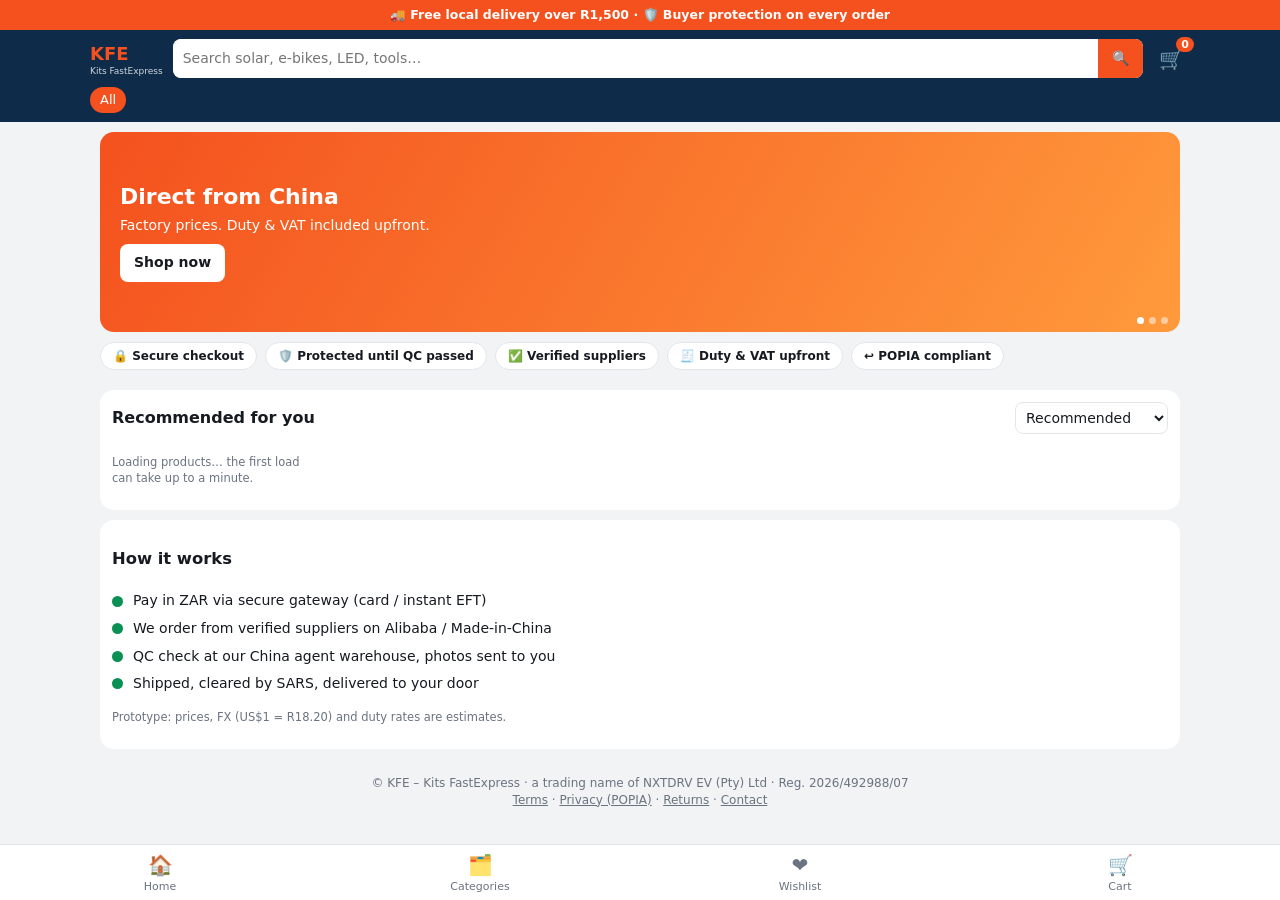
==== index.html @ 7e8bb347 "Add files via upload" ====
<!DOCTYPE html>
<html lang="en"><head><meta charset="utf-8">
<meta name="viewport" content="width=device-width, initial-scale=1, viewport-fit=cover">
<title>KFE – Kits FastExpress</title>
<style>
:root{--bg:#f2f3f5;--card:#fff;--tx:#161a21;--mu:#6a7380;--ac:#f4511e;--nv:#0f2b4a;--bd:#e3e6ea;--gr:#0a8f55;--ye:#ffb400;box-sizing:border-box;padding-top:env(safe-area-inset-top,0px)}
@media(prefers-color-scheme:dark){:root:not([data-theme="light"]){--bg:#0e1217;--card:#171d25;--tx:#eef1f5;--mu:#9aa5b5;--bd:#27303b;--nv:#0a1a2e}}
:root[data-theme="dark"]{--bg:#0e1217;--card:#171d25;--tx:#eef1f5;--mu:#9aa5b5;--bd:#27303b;--nv:#0a1a2e}
*{box-sizing:border-box}html{scroll-behavior:smooth;scroll-padding-top:110px}
body{margin:0;background:var(--bg);color:var(--tx);font:14px/1.4 system-ui,-apple-system,"Segoe UI",sans-serif;padding-bottom:calc(64px + env(safe-area-inset-bottom,0px))}
button{font:inherit;cursor:pointer;border:0;border-radius:8px;padding:9px 14px;background:var(--ac);color:#fff;font-weight:700}
button.o{background:transparent;color:var(--ac);border:1px solid var(--ac)}
.ann{background:var(--ac);color:#fff;text-align:center;font-size:12.5px;padding:6px;font-weight:600}
header{position:sticky;top:env(safe-area-inset-top,0px);z-index:20;background:var(--nv);color:#fff;padding:9px 12px}
.hr{display:flex;gap:10px;align-items:center;max-width:1100px;margin:0 auto}
.logo{font-weight:800;font-size:18px;white-space:nowrap}.logo b{color:var(--ac)}
.sb{flex:1;display:flex;background:#fff;border-radius:8px;overflow:hidden}
.sb input{flex:1;border:0;padding:10px;font:inherit;min-width:0;color:#161a21;background:#fff}.sb button{border-radius:0;padding:0 14px}
.hb{position:relative;background:none;padding:6px;font-size:20px}.hb i{position:absolute;top:-2px;right:-4px;background:var(--ac);border-radius:10px;font-size:11px;font-style:normal;padding:0 5px}
nav.cats{display:flex;gap:6px;overflow-x:auto;max-width:1100px;margin:8px auto 0;scrollbar-width:none}
nav.cats a{white-space:nowrap;color:#dbe6f3;font-size:13px;padding:4px 10px;border-radius:14px;cursor:pointer}nav.cats a.on{background:var(--ac);color:#fff}
main{max-width:1100px;margin:0 auto;padding:10px}
.hero{position:relative;border-radius:14px;overflow:hidden;height:150px}
.sl{position:absolute;inset:0;display:flex;flex-direction:column;justify-content:center;padding:0 20px;color:#fff;opacity:0;transition:opacity .5s}.sl.on{opacity:1}
.sl h2{margin:0 0 4px;font-size:22px}.sl p{margin:0 0 8px}.sl button{align-self:flex-start;background:#fff;color:#161a21}
.s0{background:linear-gradient(120deg,#f4511e,#ff9a3c)}.s1{background:linear-gradient(120deg,#0f2b4a,#1f6fb2)}.s2{background:linear-gradient(120deg,#0a8f55,#1fc47f)}
.dots{position:absolute;bottom:8px;right:12px;display:flex;gap:5px}.dots span{width:7px;height:7px;border-radius:50%;background:#ffffff80}.dots span.on{background:#fff}
.tb{display:flex;gap:8px;overflow-x:auto;margin:10px 0;scrollbar-width:none}.tb div{flex:0 0 auto;background:var(--card);border:1px solid var(--bd);border-radius:20px;padding:5px 12px;font-size:12px;font-weight:600}
.ci{display:grid;grid-template-columns:repeat(6,1fr);gap:6px;margin:10px 0}
.ci div{text-align:center;font-size:12px;cursor:pointer}.ci span{display:flex;width:52px;height:52px;margin:0 auto 3px;border-radius:50%;background:var(--card);border:1px solid var(--bd);align-items:center;justify-content:center;font-size:24px}
.sec{background:var(--card);border-radius:14px;padding:12px;margin:10px 0}
.sh{display:flex;justify-content:space-between;align-items:center;margin-bottom:8px;gap:8px}.sh h3{margin:0;font-size:16px}
.cd{background:var(--ac);color:#fff;border-radius:6px;padding:2px 8px;font-weight:700;font-variant-numeric:tabular-nums}
.fl{display:flex;gap:10px;overflow-x:auto;scrollbar-width:none}.fl .p{flex:0 0 140px}
.tools{display:flex;gap:8px;align-items:center}.tools select{border:1px solid var(--bd);border-radius:8px;padding:6px;background:var(--card);color:var(--tx);font:inherit}
.grid{display:grid;grid-template-columns:repeat(2,1fr);gap:8px}
@media(min-width:640px){.grid{grid-template-columns:repeat(3,1fr)}.ci{grid-template-columns:repeat(8,1fr)}.hero{height:200px}}
@media(min-width:900px){.grid{grid-template-columns:repeat(5,1fr)}}
.p{background:var(--card);border:1px solid var(--bd);border-radius:12px;overflow:hidden;position:relative;display:flex;flex-direction:column}
.pi{height:110px;display:flex;align-items:center;justify-content:center;font-size:52px;background:linear-gradient(135deg,#f6e9e2,#e7eef7)}
.fl .pi{height:90px;font-size:42px}
.pb{padding:8px;display:flex;flex-direction:column;gap:3px;flex:1}
.pn{font-size:13px;display:-webkit-box;-webkit-line-clamp:2;-webkit-box-orient:vertical;overflow:hidden;min-height:36px}
.pr{font-size:17px;font-weight:800;color:var(--ac)}.old{color:var(--mu);text-decoration:line-through;font-size:12px;margin-left:4px;font-weight:400}
.mu{color:var(--mu);font-size:11.5px}.st{color:var(--ye);font-size:12px}
.dc{position:absolute;top:6px;left:6px;background:var(--ac);color:#fff;font-size:11px;font-weight:700;border-radius:5px;padding:1px 6px}
.hz{position:absolute;top:4px;right:4px;background:#ffffffcc;color:#999;border-radius:50%;width:28px;height:28px;padding:0;font-size:15px}.hz.on{color:#e0245e}
.src{font-size:10.5px;background:#e8f5ee;color:var(--gr);border-radius:4px;padding:1px 5px;align-self:flex-start;font-weight:600}
.pb button{margin-top:4px;padding:7px}
#dr{position:fixed;inset:0;background:#0008;display:none;z-index:40}#dr.on{display:block}
#sh{position:absolute;right:0;top:0;bottom:0;width:min(440px,100%);background:var(--bg);overflow-y:auto;padding:calc(12px + env(safe-area-inset-top,0px)) 12px calc(12px + env(safe-area-inset-bottom,0px))}
.row{display:flex;justify-content:space-between;gap:8px;padding:3px 0}.tot{border-top:1px solid var(--bd);margin-top:6px;padding-top:8px;font-weight:800;font-size:16px}
.pg{height:8px;border-radius:5px;background:var(--bd);overflow:hidden;margin:6px 0}.pg div{height:100%;background:var(--gr)}
.ct{display:flex;gap:10px;align-items:center;background:var(--card);border-radius:10px;padding:8px;margin:6px 0}.ct .pi{width:54px;height:54px;font-size:28px;flex:none;border-radius:8px}
.qt{display:flex;gap:6px;align-items:center}.qt button{padding:2px 9px}
label{display:block;font-size:12px;margin:7px 0 2px;color:var(--mu)}
input,select.f{width:100%;font:inherit;padding:9px;border:1px solid var(--bd);border-radius:8px;background:var(--card);color:var(--tx)}
.err{color:#d33;font-size:12px;min-height:14px}.aw{position:relative}.al{position:absolute;left:0;right:0;top:100%;background:var(--card);border:1px solid var(--bd);border-radius:8px;z-index:5;max-height:220px;overflow-y:auto;display:none;box-shadow:0 6px 16px #0003}.al div{padding:10px;border-bottom:1px solid var(--bd);cursor:pointer;font-size:13px}.al div:last-child{border:0}.al small{display:block;color:var(--mu)}
.step{display:flex;gap:10px;align-items:center;padding:4px 0}.dot{width:11px;height:11px;border-radius:50%;background:var(--bd)}.dot.d{background:var(--gr)}
.bn{position:fixed;left:0;right:0;bottom:0;background:var(--card);border-top:1px solid var(--bd);display:flex;justify-content:space-around;padding:6px 0 calc(6px + env(safe-area-inset-bottom,0px));z-index:30}
.bn a{text-align:center;font-size:11px;color:var(--mu);cursor:pointer;flex:1;position:relative}.bn a span{display:block;font-size:20px}
.ft{text-align:center;color:var(--mu);font-size:12px;padding:16px}
</style></head><body>
<div class="ann">🚚 Free local delivery over R1,500 · 🛡️ Buyer protection on every order</div>
<header><div class="hr"><div class="logo"><b>KFE</b><div style="font-size:9px;font-weight:500;opacity:.8;line-height:1">Kits FastExpress</div></div>
<div class="sb"><input id="q" placeholder="Search solar, e-bikes, LED, tools…" oninput="reshow()"><button onclick="reshow()">🔍</button></div>
<button class="hb" onclick="openCart()">🛒<i id="cn">0</i></button></div>
<nav class="cats" id="nav"></nav></header>
<main id="top">
<div class="hero" id="hero">
<div class="sl s0 on"><h2>Direct from China</h2><p>Factory prices. Duty & VAT included upfront.</p><button onclick="setCat('')">Shop now</button></div>
<div class="sl s1"><h2>Power up SA ☀️</h2><p>Solar inverters & LiFePO4 batteries from verified suppliers.</p><button onclick="setCat('Solar')">Shop solar</button></div>
<div class="sl s2"><h2>Pay safe, get safe</h2><p>Protected payment + QC inspection before shipping.</p><button onclick="document.getElementById('how').scrollIntoView()">How it works</button></div>
<div class="dots" id="dots"><span class="on"></span><span></span><span></span></div></div>
<div class="tb"><div>🔒 Secure checkout</div><div>🛡️ Protected until QC passed</div><div>✅ Verified suppliers</div><div>🧾 Duty & VAT upfront</div><div>↩️ POPIA compliant</div></div>
<div class="ci" id="ci"></div>
<div class="sec" id="deals"><div class="sh"><h3>⚡ Flash deals</h3><span>Ends in <span class="cd" id="cd">00:00:00</span></span></div><div class="fl" id="fl"></div></div>
<div class="sec" id="all"><div class="sh"><h3 id="ttl">Recommended for you</h3><div class="tools"><select id="so" onchange="reshow()"><option value="r">Recommended</option><option value="pl">Price: low → high</option><option value="ph">Price: high → low</option><option value="rt">Top rated</option><option value="sd">Best selling</option></select></div></div><div class="grid" id="g"></div></div>
<div class="sec" id="how"><h3>How it works</h3>
<div class="step"><div class="dot d"></div>Pay in ZAR via secure gateway (card / instant EFT)</div>
<div class="step"><div class="dot d"></div>We order from verified suppliers on Alibaba / Made-in-China</div>
<div class="step"><div class="dot d"></div>QC check at our China agent warehouse, photos sent to you</div>
<div class="step"><div class="dot d"></div>Shipped, cleared by SARS, delivered to your door</div>
<p class="mu">Prototype: prices, FX (US$1 = R18.20) and duty rates are estimates.</p></div>
<div class="ft">© KFE – Kits FastExpress · a trading name of NXTDRV EV (Pty) Ltd · Reg. 2026/492988/07<br><a href="terms.html" style="color:inherit">Terms</a> · <a href="privacy.html" style="color:inherit">Privacy (POPIA)</a> · <a href="returns.html" style="color:inherit">Returns</a> · <a href="contact.html" style="color:inherit">Contact</a></div>
</main>
<div id="dr" onclick="if(event.target===this)closeCart()"><div id="sh"><div class="row"><h3 style="margin:0">Your cart</h3><button class="o" onclick="closeCart()">Close</button></div><div id="it"></div><div id="sm"></div>
<div id="co" style="display:none"><h3>Secure checkout</h3>
<label>Full name</label><input id="fn" maxlength="80" autocomplete="name"><div class="err" id="e1"></div>
<label>Email</label><input id="em" type="email" maxlength="100"><div class="err" id="e2"></div>
<label>Mobile (SA)</label><input id="ph" type="tel" placeholder="0821234567" maxlength="15"><div class="err" id="e3"></div>
<label>Delivery address <span class="mu">(type 3 letters of your suburb, city or postal code)</span></label><div class="aw"><input id="ad" maxlength="150" autocomplete="off" placeholder="12 Main Rd, Pro…"><div class="al" id="al"></div></div><div class="err" id="e4"></div>
<label>Province</label><select class="f" id="pv"><option>Gauteng</option><option>KwaZulu-Natal</option><option>Western Cape</option><option>Eastern Cape</option><option>Free State</option><option>Limpopo</option><option>Mpumalanga</option><option>North West</option><option>Northern Cape</option></select>
<label>ID type</label><select class="f" id="idt" onchange="$('idn').placeholder=this.value=='id'?'13-digit SA ID number':'Passport number'"><option value="id">South African ID</option><option value="pp">Passport (foreign nationals)</option></select>
<label>ID / passport number <span class="mu">(for delivery verification)</span></label><input id="idn" maxlength="13" autocomplete="off" inputmode="text" placeholder="13-digit SA ID number"><div class="err" id="e6"></div>
<label style="display:flex;gap:8px;align-items:center;color:var(--tx)"><input type="checkbox" id="pp" style="width:auto"> I consent to POPIA processing of my details, incl. ID/passport for delivery &amp; customs verification (<a href="privacy.html" target="_blank">Privacy</a>, <a href="terms.html" target="_blank">Terms</a>)</label><div class="err" id="e5"></div>
<p class="mu">🔒 No card details here. Your ID is used only to confirm the recipient on delivery and is never shown publicly.</p>
<button style="width:100%" onclick="order()">Pay securely</button></div><div id="dn"></div></div></div>
<div class="bn"><a onclick="setCat('');scrollTo(0,0)"><span>🏠</span>Home</a><a onclick="document.getElementById('ci').scrollIntoView()"><span>🗂️</span>Categories</a><a onclick="wl=!wl;show();document.getElementById('all').scrollIntoView()"><span>❤️</span>Wishlist</a><a onclick="openCart()"><span>🛒</span>Cart</a></div>
<script src="config.js"></script>
<script>
const FX=18.2,VAT=.15,FREE=1500,DEL=99;
const API=typeof API_BASE!=="undefined"?API_BASE:"";
const DUTY={Solar:.1,Electronics:.15,Home:.2,Fashion:.45,Tools:.15,Mobility:.25};
const ICO={Solar:"☀️",Electronics:"🎧",Home:"🏠",Fashion:"👗",Tools:"🔧",Mobility:"🚲"};
const P=[
{id:1,n:"Hybrid solar inverter 5kW",c:"Solar",u:420,w:28,s:"Alibaba",r:4.8,k:960,i:"☀️"},
{id:2,n:"LiFePO4 battery 5kWh rack",c:"Solar",u:690,w:42,s:"Made-in-China",r:4.7,k:540,i:"🔋"},
{id:3,n:"LED floodlight 100W outdoor",c:"Electronics",u:6.5,w:.9,s:"Alibaba",r:4.5,k:5200,i:"💡"},
{id:4,n:"Wireless earbuds ANC",c:"Electronics",u:9.8,w:.15,s:"Alibaba",r:4.3,k:8800,i:"🎧"},
{id:5,n:"Folding e-bike 250W",c:"Mobility",u:310,w:19,s:"Made-in-China",r:4.6,k:730,i:"🚲"},
{id:6,n:"Cordless drill kit 21V",c:"Tools",u:24,w:2.1,s:"Alibaba",r:4.6,k:3100,i:"🔧"},
{id:7,n:"Digital air fryer 6L",c:"Home",u:21,w:4.2,s:"Made-in-China",r:4.7,k:6400,i:"🍳"},
{id:8,n:"Women's puffer jacket",c:"Fashion",u:11,w:.7,s:"Alibaba",r:4.2,k:12000,i:"🧥"},
{id:9,n:"Smart watch fitness tracker",c:"Electronics",u:12,w:.2,s:"Alibaba",r:4.4,k:9300,i:"⌚"},
{id:10,n:"Power bank 20,000mAh",c:"Electronics",u:8.5,w:.45,s:"Made-in-China",r:4.6,k:7700,i:"🔌"},
{id:11,n:"Men's running sneakers",c:"Fashion",u:14,w:.8,s:"Alibaba",r:4.3,k:10100,i:"👟"},
{id:12,n:"Robot vacuum cleaner",c:"Home",u:68,w:3.4,s:"Made-in-China",r:4.5,k:2200,i:"🧹"}];
P.forEach(p=>{const g=p.u*p.w*0+p.u*FX,sh=p.w*2.2*FX,d=(g+sh)*DUTY[p.c];p.p=Math.round((g+sh+d)*(1+VAT));p.o=Math.round(p.p*(1.25+(p.id%4)*.08));p.d=Math.round((1-p.p/p.o)*100)});
const DEMO=P.slice();let LOADING=!!API;
const esc=s=>String(s).replace(/[&<>"']/g,c=>({"&":"&amp;","<":"&lt;",">":"&gt;",'"':"&quot;","'":"&#39;"}[c]));
const ic=p=>p.img&&/^https:\/\//.test(p.img)?'<img src="'+esc(p.img)+'" alt="" loading="lazy" style="width:100%;height:100%;object-fit:cover">':p.i;
let SHOW=40;function reshow(){SHOW=40;show()}
let cat="",cart={},wish={},wl=false;
const $=i=>document.getElementById(i),R=n=>"R"+Math.round(n).toLocaleString("en-ZA"),K=n=>n>=1000?(n/1000).toFixed(1)+"k":n;
function card(p){const id=esc(p.id);return`<div class="p">${p.d>0?`<span class="dc">-${p.d}%</span>`:""}<button class="hz ${wish[p.id]?"on":""}" onclick="hz('${id}')">♥</button><div class="pi">${ic(p)}</div><div class="pb"><span class="src">via ${esc(p.s)}</span><div class="pn">${esc(p.n)}</div>${p.r?`<div class="st">★ ${p.r} <span class="mu">· ${K(p.k)} sold</span></div>`:(p.a?`<div class="mu">Delivery ≈ ${esc(p.a)} days</div>`:"")}<div><span class="pr">${R(p.p)}</span>${p.o?`<span class="old">${R(p.o)}</span>`:""}</div><div class="mu">Incl. shipping, duty &amp; VAT</div><button onclick="add('${id}')">Add to cart</button></div></div>`}
function show(){let l=P.filter(p=>(!cat||p.c===cat)&&(!wl||wish[p.id])&&p.n.toLowerCase().includes($("q").value.toLowerCase()));const s=$("so").value;
l.sort((a,b)=>s=="pl"?a.p-b.p:s=="ph"?b.p-a.p:s=="rt"?b.r-a.r:s=="sd"?b.k-a.k:a.id-b.id);
$("g").innerHTML=(l.slice(0,SHOW).map(card).join("")+(l.length>SHOW?'<div style="grid-column:1/-1;text-align:center"><button onclick="SHOW+=40;show()">Show more ('+(l.length-SHOW)+' more)</button></div>':""))||'<p class="mu">'+(LOADING?'Loading products… the first load can take up to a minute.':'Nothing found.')+'</p>';$("ttl").textContent=wl?"❤️ Your wishlist":cat||"Recommended for you";
const fd=[...P].filter(p=>p.d>0).sort((a,b)=>b.d-a.d).slice(0,6);$("deals").style.display=fd.length?"":"none";$("fl").innerHTML=fd.map(card).join("");
$("nav").innerHTML=['<a class="'+(cat?"":"on")+'" onclick="setCat(\'\')">All</a>'].concat([...new Set(P.map(p=>p.c))].map(c=>`<a class="${cat==c?"on":""}" onclick="setCat('${c}')">${c}</a>`)).join("");$("ci").innerHTML=[...new Set(P.map(p=>p.c))].map(c=>`<div onclick="setCat('${c}')"><span>${ICO[c]||"🛍️"}</span>${c}</div>`).join("")}
function setCat(c){cat=c;wl=false;SHOW=40;show();if(c)$("all").scrollIntoView()}
function hz(id){wish[id]=!wish[id];show()}
function add(id){cart[id]=(cart[id]||0)+1;upd();openCart()}
function upd(){$("cn").textContent=Object.values(cart).reduce((a,b)=>a+b,0)}
function openCart(){$("dr").classList.add("on");$("dn").innerHTML="";draw()}
function closeCart(){$("dr").classList.remove("on")}
function draw(){const ids=Object.keys(cart);$("it").innerHTML="";
if(!ids.length){$("it").innerHTML='<p class="mu">Your cart is empty.</p>';$("sm").innerHTML="";$("co").style.display="none";return}
let sub=0;ids.forEach(id=>{const p=P.find(x=>x.id==id),q=cart[id];sub+=p.p*q;const d=document.createElement("div");d.className="ct";
d.innerHTML=`<div class="pi">${ic(p)}</div><div style="flex:1"><div class="pn" style="min-height:0">${esc(p.n)}</div><b style="color:var(--ac)">${R(p.p*q)}</b></div><div class="qt"><button class="o" data-d="-1">−</button>${q}<button class="o" data-d="1">+</button></div>`;
d.querySelectorAll("button").forEach(b=>b.onclick=()=>{cart[id]+=+b.dataset.d;if(cart[id]<=0)delete cart[id];upd();draw()});$("it").appendChild(d)});
const dl=sub>=FREE?0:DEL,pc=Math.min(100,sub/FREE*100);
$("sm").innerHTML=`<div class="sec"><div class="mu">${sub>=FREE?"🎉 Free local delivery unlocked":"Add "+R(FREE-sub)+" more for free local delivery"}</div><div class="pg"><div style="width:${pc}%"></div></div>
<div class="row"><span>Items (shipping, duty & VAT incl.)</span><span>${R(sub)}</span></div><div class="row"><span>Local delivery</span><span>${dl?R(dl):"FREE"}</span></div><div class="row tot"><span>Total</span><span>${R(sub+dl)}</span></div></div>`;$("co").style.display="block"}
async function pay(){const btn=document.querySelector("#co button");btn.disabled=true;btn.textContent="Redirecting to secure payment…";
try{const r=await fetch(API+"/api/checkout",{method:"POST",headers:{"Content-Type":"application/json"},body:JSON.stringify({cart,name:$("fn").value,email:$("em").value,phone:$("ph").value,address:$("ad").value,province:$("pv").value,idType:$("idt").value,idNumber:$("idn").value.replace(/\s/g,""),consent:$("pp").checked})});
const j=await r.json();if(!r.ok)throw new Error(j.error||"Checkout failed");
const f=document.createElement("form");f.method="POST";f.action=j.action;for(const k in j.fields){const i=document.createElement("input");i.type="hidden";i.name=k;i.value=j.fields[k];f.appendChild(i)}document.body.appendChild(f);f.submit()}
catch(e){alert(e.message);btn.disabled=false;btn.textContent="Pay securely"}}
function idOk(v){if(!/^\d{13}$/.test(v))return false;const mo=+v.slice(2,4),d=+v.slice(4,6);if(mo<1||mo>12||d<1||d>31||!"01".includes(v[10]))return false;let s=0;for(let i=0;i<13;i++){let n=+v[i];if(i%2==1){n*=2;if(n>9)n-=9}s+=n}return s%10==0}
function order(){let ok=true;const s=(e,m)=>{$(e).textContent=m;if(m)ok=false};
s("e1",$("fn").value.trim().length<3?"Enter your full name":"");s("e2",/^[^@\s]+@[^@\s]+\.[^@\s]+$/.test($("em").value)?"":"Enter a valid email");
s("e3",/^(0|\+27)[6-8]\d{8}$/.test($("ph").value.replace(/\s/g,""))?"":"Enter a valid SA mobile");s("e4",$("ad").value.trim().length<8?"Enter full address":"");s("e6",($("idt").value=="id"?idOk($("idn").value.replace(/\s/g,"")):/^[A-Za-z0-9]{6,9}$/.test($("idn").value.trim()))?"":($("idt").value=="id"?"Enter a valid 13-digit SA ID number":"Enter a valid passport number (6–9 characters)"));s("e5",$("pp").checked?"":"Consent required");
if(!ok)return;if(API)return pay();const ref="KFE-"+Date.now().toString(36).toUpperCase();const idv=$("idn").value.replace(/\s/g,""),mask="••••"+idv.slice(-4);$("idn").value="";cart={};upd();$("it").innerHTML="";$("sm").innerHTML="";$("co").style.display="none";
$("dn").innerHTML=`<div class="sec"><h3>✅ Order placed</h3><p>Reference <b>${ref}</b>. Live version redirects you to the payment gateway.</p><p class="mu">🪪 Delivery verification: ${$("idt").value=="id"?"SA ID":"Passport"} ${mask}. Have this ID ready – the courier will check it before handing over your parcel.</p><div class="step"><div class="dot d"></div>Payment received &amp; protected</div><div class="step"><div class="dot"></div>Supplier order placed</div><div class="step"><div class="dot"></div>QC inspection in China</div><div class="step"><div class="dot"></div>Shipped & customs cleared</div><div class="step"><div class="dot"></div>Delivered</div></div>`}
const AD=[["Sandton","Johannesburg","2196","Gauteng"],["Rosebank","Johannesburg","2196","Gauteng"],["Randburg","Johannesburg","2194","Gauteng"],["Roodepoort","Johannesburg","1724","Gauteng"],["Soweto","Johannesburg","1804","Gauteng"],["Midrand","Johannesburg","1685","Gauteng"],["Pretoria Central","Pretoria","0002","Gauteng"],["Centurion","Pretoria","0157","Gauteng"],["Menlyn","Pretoria","0181","Gauteng"],["Boksburg","Ekurhuleni","1459","Gauteng"],["Kempton Park","Ekurhuleni","1619","Gauteng"],["Benoni","Ekurhuleni","1501","Gauteng"],["Germiston","Ekurhuleni","1401","Gauteng"],["Durban Central","Durban","4001","KwaZulu-Natal"],["Prospecton","Durban","4110","KwaZulu-Natal"],["Umhlanga Rocks","Durban","4319","KwaZulu-Natal"],["Umlazi","Durban","4031","KwaZulu-Natal"],["Pinetown","Durban","3610","KwaZulu-Natal"],["Westville","Durban","3629","KwaZulu-Natal"],["Pietermaritzburg","Pietermaritzburg","3201","KwaZulu-Natal"],["Richards Bay","Richards Bay","3900","KwaZulu-Natal"],["Ballito","Ballito","4420","KwaZulu-Natal"],["Newcastle","Newcastle","2940","KwaZulu-Natal"],["Cape Town City Centre","Cape Town","8001","Western Cape"],["Sea Point","Cape Town","8005","Western Cape"],["Claremont","Cape Town","7708","Western Cape"],["Mitchells Plain","Cape Town","7785","Western Cape"],["Bellville","Cape Town","7530","Western Cape"],["Stellenbosch","Stellenbosch","7600","Western Cape"],["Paarl","Paarl","7646","Western Cape"],["Somerset West","Somerset West","7130","Western Cape"],["George","George","6529","Western Cape"],["Port Elizabeth","Gqeberha","6001","Eastern Cape"],["East London","East London","5201","Eastern Cape"],["Mthatha","Mthatha","5099","Eastern Cape"],["Bloemfontein","Bloemfontein","9301","Free State"],["Polokwane","Polokwane","0699","Limpopo"],["Nelspruit","Mbombela","1200","Mpumalanga"],["Witbank","eMalahleni","1035","Mpumalanga"],["Rustenburg","Rustenburg","0299","North West"],["Potchefstroom","Potchefstroom","2520","North West"],["Kimberley","Kimberley","8301","Northern Cape"]];
const ai=$("ad"),al=$("al");
function find(k){k=k.toLowerCase();return AD.filter(a=>a.slice(0,3).some(x=>{x=x.toLowerCase();return x.startsWith(k)||x.includes(" "+k)})).slice(0,6)}
ai.addEventListener("input",()=>{al.innerHTML="";al.style.display="none";const v=ai.value,parts=v.split(","),seg=parts[parts.length-1].trim(),lw=seg.split(/\s+/).pop();
let k=seg,m=seg.length>=3?find(seg):[],pre=parts.slice(0,-1).map(s=>s.trim()).filter(Boolean).join(", ");
if(!m.length&&lw.length>=3){m=find(lw);pre=(pre?pre+", ":"")+seg.slice(0,seg.length-lw.length).trim();pre=pre.replace(/[,\s]+$/,"")}
m.forEach(a=>{const d=document.createElement("div");d.innerHTML="<b></b><small></small>";d.firstChild.textContent=a[0]+", "+a[1];d.lastChild.textContent=a[2]+" · "+a[3];
d.onclick=()=>{ai.value=(pre?pre+", ":"")+a[0]+", "+a[1]+", "+a[2];$("pv").value=a[3];al.style.display="none"};al.appendChild(d)});
if(m.length)al.style.display="block"});
document.addEventListener("click",e=>{if(!e.target.closest(".aw"))al.style.display="none"});
$("ci").innerHTML=Object.keys(DUTY).map(c=>`<div onclick="setCat('${c}')"><span>${ICO[c]}</span>${c}</div>`).join("");
let si=0;setInterval(()=>{const s=document.querySelectorAll(".sl"),d=document.querySelectorAll("#dots span");s[si].classList.remove("on");d[si].classList.remove("on");si=(si+1)%3;s[si].classList.add("on");d[si].classList.add("on")},4000);
function tick(){const n=new Date(),e=new Date(n);e.setHours(23,59,59,999);let t=Math.floor((e-n)/1000);const f=v=>String(v).padStart(2,"0");$("cd").textContent=f(t/3600|0)+":"+f(t%3600/60|0)+":"+f(t%60)}
async function loadCatalog(n=0){if(!API)return;
try{const r=await fetch(API+"/api/products");const j=await r.json();
if(j.mode!=="cj"){P.push(...DEMO);LOADING=false;show();return}
if(j.loading&&!j.products.length){setTimeout(()=>loadCatalog(n),8000);return}
P.length=0;j.products.forEach(x=>P.push({id:String(x.id),n:x.n,c:x.c,p:x.p,o:0,d:0,r:0,k:0,s:"China supplier",i:"📦",img:x.img,a:x.aging}));LOADING=false;show();if(j.loading)setTimeout(()=>loadCatalog(0),15000)}
catch(e){if(n<6)setTimeout(()=>loadCatalog(n+1),8000);else{LOADING=false;$("g").innerHTML='<p class="mu">Could not load products. Please refresh the page.</p>'}}}
tick();setInterval(tick,1000);if(API)P.length=0;show();loadCatalog();
</script></body></html>
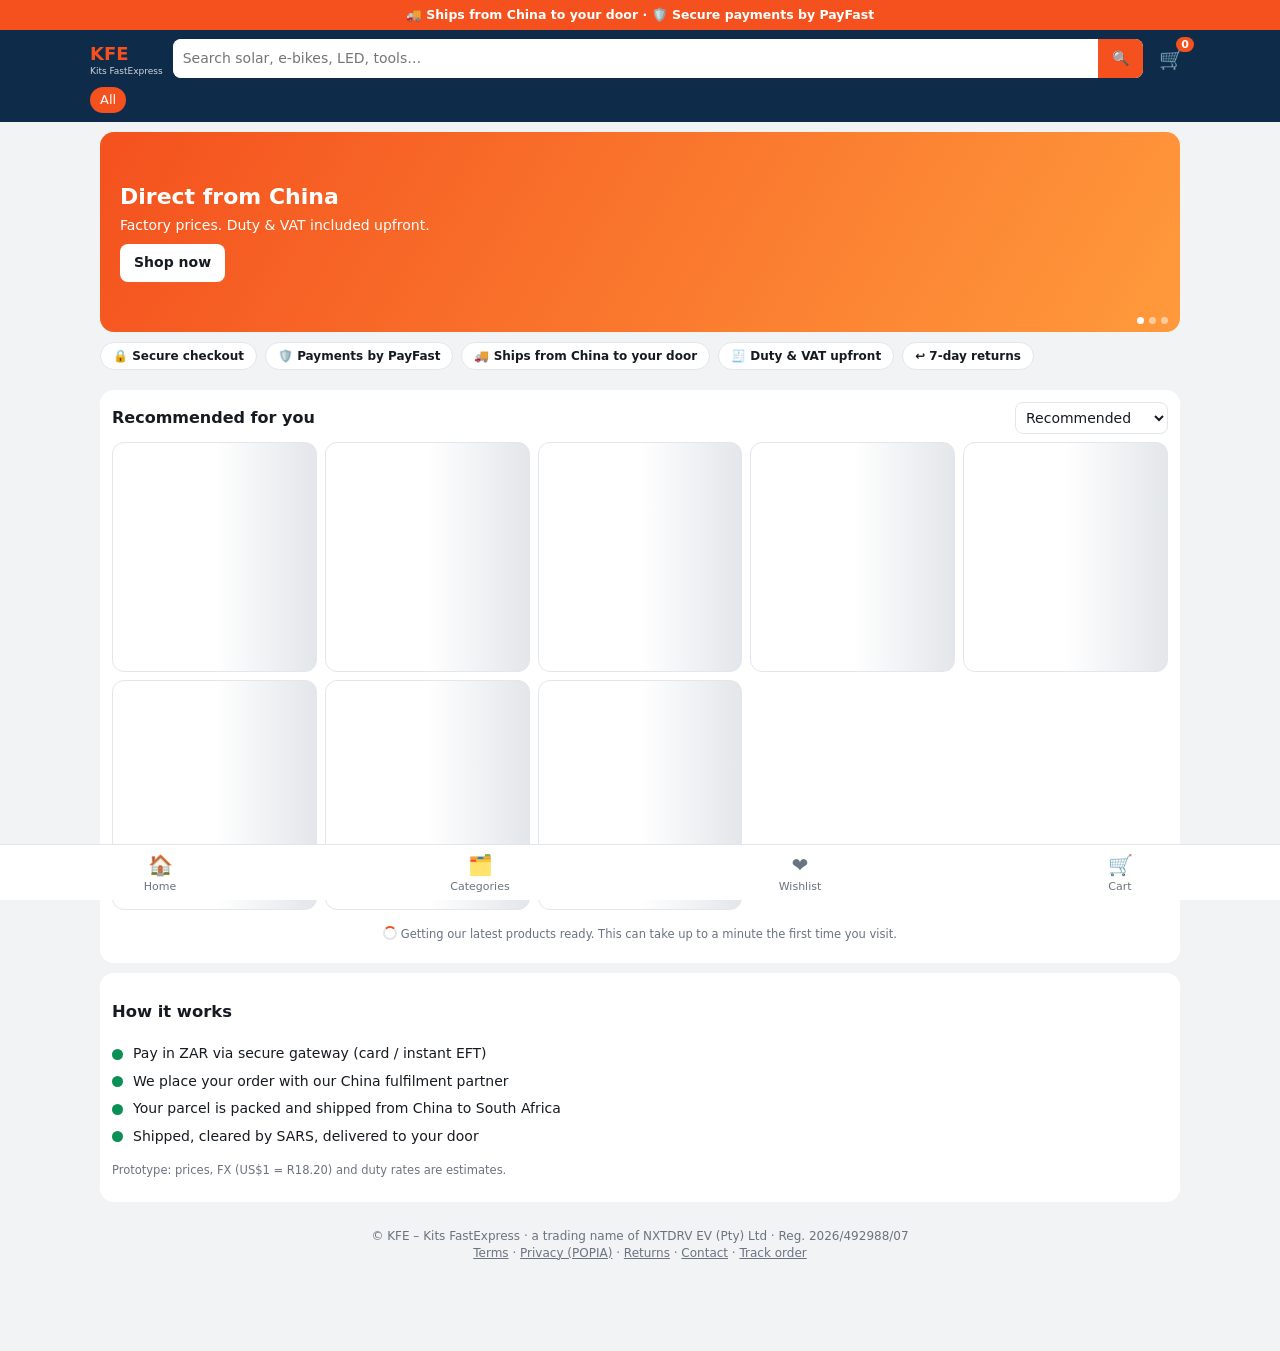
==== commit af3c3f6d: "Add files via upload" ====
--- a/index.html
+++ b/index.html
@@ -60,8 +60,16 @@
 .bn{position:fixed;left:0;right:0;bottom:0;background:var(--card);border-top:1px solid var(--bd);display:flex;justify-content:space-around;padding:6px 0 calc(6px + env(safe-area-inset-bottom,0px));z-index:30}
 .bn a{text-align:center;font-size:11px;color:var(--mu);cursor:pointer;flex:1;position:relative}.bn a span{display:block;font-size:20px}
 .ft{text-align:center;color:var(--mu);font-size:12px;padding:16px}
+.pd{position:fixed;inset:0;background:#0008;display:none;z-index:50}.pd.on{display:block}
+.pds{position:absolute;inset:0;margin:auto;max-width:720px;height:100%;background:var(--bg);overflow-y:auto;padding:calc(10px + env(safe-area-inset-top,0px)) 12px calc(14px + env(safe-area-inset-bottom,0px))}
+.gm{width:100%;aspect-ratio:1;border-radius:12px;background:#fff;object-fit:contain;display:block}
+.th{display:flex;gap:6px;overflow-x:auto;margin:8px 0}.th img{width:58px;height:58px;object-fit:cover;border-radius:8px;border:2px solid transparent;cursor:pointer;flex:none;background:#fff}.th img.on{border-color:var(--ac)}
+.ch{display:flex;flex-wrap:wrap;gap:6px;margin:6px 0}.ch button{background:var(--card);color:var(--tx);border:1px solid var(--bd);padding:7px 11px;font-weight:600}.ch button.on{border-color:var(--ac);color:var(--ac)}
+.ds{white-space:pre-wrap;font-size:13px;color:var(--mu)}.di img{width:100%;border-radius:8px;margin:6px 0;display:block}
+.spin{display:inline-block;width:14px;height:14px;border:2px solid var(--bd);border-top-color:var(--ac);border-radius:50%;animation:rot .8s linear infinite;vertical-align:-2px}@keyframes rot{to{transform:rotate(360deg)}}
+.sk{height:230px;background:linear-gradient(90deg,var(--card) 25%,var(--bd) 50%,var(--card) 75%);background-size:200% 100%;animation:shm 1.2s infinite}@keyframes shm{to{background-position:-200% 0}}
 </style></head><body>
-<div class="ann">🚚 Free local delivery over R1,500 · 🛡️ Buyer protection on every order</div>
+<div class="ann">🚚 Ships from China to your door · 🛡️ Secure payments by PayFast</div>
 <header><div class="hr"><div class="logo"><b>KFE</b><div style="font-size:9px;font-weight:500;opacity:.8;line-height:1">Kits FastExpress</div></div>
 <div class="sb"><input id="q" placeholder="Search solar, e-bikes, LED, tools…" oninput="reshow()"><button onclick="reshow()">🔍</button></div>
 <button class="hb" onclick="openCart()">🛒<i id="cn">0</i></button></div>
@@ -69,20 +77,20 @@
 <main id="top">
 <div class="hero" id="hero">
 <div class="sl s0 on"><h2>Direct from China</h2><p>Factory prices. Duty & VAT included upfront.</p><button onclick="setCat('')">Shop now</button></div>
-<div class="sl s1"><h2>Power up SA ☀️</h2><p>Solar inverters & LiFePO4 batteries from verified suppliers.</p><button onclick="setCat('Solar')">Shop solar</button></div>
-<div class="sl s2"><h2>Pay safe, get safe</h2><p>Protected payment + QC inspection before shipping.</p><button onclick="document.getElementById('how').scrollIntoView()">How it works</button></div>
+<div class="sl s1"><h2>Power up SA ☀️</h2><p>Solar lights and more, shipped to your door.</p><button onclick="setCat('Solar')">Shop solar</button></div>
+<div class="sl s2"><h2>Pay safely</h2><p>Card and instant EFT, processed by PayFast.</p><button onclick="document.getElementById('how').scrollIntoView()">How it works</button></div>
 <div class="dots" id="dots"><span class="on"></span><span></span><span></span></div></div>
-<div class="tb"><div>🔒 Secure checkout</div><div>🛡️ Protected until QC passed</div><div>✅ Verified suppliers</div><div>🧾 Duty & VAT upfront</div><div>↩️ POPIA compliant</div></div>
+<div class="tb"><div>🔒 Secure checkout</div><div>🛡️ Payments by PayFast</div><div>🚚 Ships from China to your door</div><div>🧾 Duty & VAT upfront</div><div>↩️ 7-day returns</div></div>
 <div class="ci" id="ci"></div>
 <div class="sec" id="deals"><div class="sh"><h3>⚡ Flash deals</h3><span>Ends in <span class="cd" id="cd">00:00:00</span></span></div><div class="fl" id="fl"></div></div>
 <div class="sec" id="all"><div class="sh"><h3 id="ttl">Recommended for you</h3><div class="tools"><select id="so" onchange="reshow()"><option value="r">Recommended</option><option value="pl">Price: low → high</option><option value="ph">Price: high → low</option><option value="rt">Top rated</option><option value="sd">Best selling</option></select></div></div><div class="grid" id="g"></div></div>
 <div class="sec" id="how"><h3>How it works</h3>
 <div class="step"><div class="dot d"></div>Pay in ZAR via secure gateway (card / instant EFT)</div>
-<div class="step"><div class="dot d"></div>We order from verified suppliers on Alibaba / Made-in-China</div>
-<div class="step"><div class="dot d"></div>QC check at our China agent warehouse, photos sent to you</div>
+<div class="step"><div class="dot d"></div>We place your order with our China fulfilment partner</div>
+<div class="step"><div class="dot d"></div>Your parcel is packed and shipped from China to South Africa</div>
 <div class="step"><div class="dot d"></div>Shipped, cleared by SARS, delivered to your door</div>
 <p class="mu">Prototype: prices, FX (US$1 = R18.20) and duty rates are estimates.</p></div>
-<div class="ft">© KFE – Kits FastExpress · a trading name of NXTDRV EV (Pty) Ltd · Reg. 2026/492988/07<br><a href="terms.html" style="color:inherit">Terms</a> · <a href="privacy.html" style="color:inherit">Privacy (POPIA)</a> · <a href="returns.html" style="color:inherit">Returns</a> · <a href="contact.html" style="color:inherit">Contact</a></div>
+<div class="ft">© KFE – Kits FastExpress · a trading name of NXTDRV EV (Pty) Ltd · Reg. 2026/492988/07<br><a href="terms.html" style="color:inherit">Terms</a> · <a href="privacy.html" style="color:inherit">Privacy (POPIA)</a> · <a href="returns.html" style="color:inherit">Returns</a> · <a href="contact.html" style="color:inherit">Contact</a> · <a href="track.html" style="color:inherit">Track order</a></div>
 </main>
 <div id="dr" onclick="if(event.target===this)closeCart()"><div id="sh"><div class="row"><h3 style="margin:0">Your cart</h3><button class="o" onclick="closeCart()">Close</button></div><div id="it"></div><div id="sm"></div>
 <div id="co" style="display:none"><h3>Secure checkout</h3>
@@ -93,9 +101,10 @@
 <label>Province</label><select class="f" id="pv"><option>Gauteng</option><option>KwaZulu-Natal</option><option>Western Cape</option><option>Eastern Cape</option><option>Free State</option><option>Limpopo</option><option>Mpumalanga</option><option>North West</option><option>Northern Cape</option></select>
 <label>ID type</label><select class="f" id="idt" onchange="$('idn').placeholder=this.value=='id'?'13-digit SA ID number':'Passport number'"><option value="id">South African ID</option><option value="pp">Passport (foreign nationals)</option></select>
 <label>ID / passport number <span class="mu">(for delivery verification)</span></label><input id="idn" maxlength="13" autocomplete="off" inputmode="text" placeholder="13-digit SA ID number"><div class="err" id="e6"></div>
-<label style="display:flex;gap:8px;align-items:center;color:var(--tx)"><input type="checkbox" id="pp" style="width:auto"> I consent to POPIA processing of my details, incl. ID/passport for delivery &amp; customs verification (<a href="privacy.html" target="_blank">Privacy</a>, <a href="terms.html" target="_blank">Terms</a>)</label><div class="err" id="e5"></div>
+<label style="display:flex;gap:8px;align-items:center;color:var(--tx)"><input type="checkbox" id="pp" style="width:auto"> I consent to POPIA processing of my details, incl. ID/passport for delivery and customs purposes, and sharing my name, address and phone number with KFE's China fulfilment partner so my order can be shipped (<a href="privacy.html" target="_blank">Privacy</a>, <a href="terms.html" target="_blank">Terms</a>)</label><div class="err" id="e5"></div>
 <p class="mu">🔒 No card details here. Your ID is used only to confirm the recipient on delivery and is never shown publicly.</p>
 <button style="width:100%" onclick="order()">Pay securely</button></div><div id="dn"></div></div></div>
+<div id="pd" class="pd" onclick="if(event.target===this)closeP()"><div class="pds" id="pds"></div></div>
 <div class="bn"><a onclick="setCat('');scrollTo(0,0)"><span>🏠</span>Home</a><a onclick="document.getElementById('ci').scrollIntoView()"><span>🗂️</span>Categories</a><a onclick="wl=!wl;show();document.getElementById('all').scrollIntoView()"><span>❤️</span>Wishlist</a><a onclick="openCart()"><span>🛒</span>Cart</a></div>
 <script src="config.js"></script>
 <script>
@@ -118,15 +127,27 @@
 {id:12,n:"Robot vacuum cleaner",c:"Home",u:68,w:3.4,s:"Made-in-China",r:4.5,k:2200,i:"🧹"}];
 P.forEach(p=>{const g=p.u*p.w*0+p.u*FX,sh=p.w*2.2*FX,d=(g+sh)*DUTY[p.c];p.p=Math.round((g+sh+d)*(1+VAT));p.o=Math.round(p.p*(1.25+(p.id%4)*.08));p.d=Math.round((1-p.p/p.o)*100)});
 const DEMO=P.slice();let LOADING=!!API;
+const SK='<div class="p sk"></div>'.repeat(8)+'<div class="mu" style="grid-column:1/-1;text-align:center;padding:8px"><span class="spin"></span> Getting our latest products ready. This can take up to a minute the first time you visit.</div>';
 const esc=s=>String(s).replace(/[&<>"']/g,c=>({"&":"&amp;","<":"&lt;",">":"&gt;",'"':"&quot;","'":"&#39;"}[c]));
 const ic=p=>p.img&&/^https:\/\//.test(p.img)?'<img src="'+esc(p.img)+'" alt="" loading="lazy" style="width:100%;height:100%;object-fit:cover">':p.i;
 let SHOW=40;function reshow(){SHOW=40;show()}
 let cat="",cart={},wish={},wl=false;
 const $=i=>document.getElementById(i),R=n=>"R"+Math.round(n).toLocaleString("en-ZA"),K=n=>n>=1000?(n/1000).toFixed(1)+"k":n;
-function card(p){const id=esc(p.id);return`<div class="p">${p.d>0?`<span class="dc">-${p.d}%</span>`:""}<button class="hz ${wish[p.id]?"on":""}" onclick="hz('${id}')">♥</button><div class="pi">${ic(p)}</div><div class="pb"><span class="src">via ${esc(p.s)}</span><div class="pn">${esc(p.n)}</div>${p.r?`<div class="st">★ ${p.r} <span class="mu">· ${K(p.k)} sold</span></div>`:(p.a?`<div class="mu">Delivery ≈ ${esc(p.a)} days</div>`:"")}<div><span class="pr">${R(p.p)}</span>${p.o?`<span class="old">${R(p.o)}</span>`:""}</div><div class="mu">Incl. shipping, duty &amp; VAT</div><button onclick="add('${id}')">Add to cart</button></div></div>`}
+const VARS={};let PD=null,PDV=null,PDQ=1,PDI=0,PDX=null;
+const vinfo=id=>VARS[id]||P.find(x=>x.id==id);
+const safeImg=u=>typeof u==="string"&&/^https:\/\//.test(u);
+function card(p){const id=esc(p.id),cj=p.nv>0,op=cj?` onclick="openP('${id}')" style="cursor:pointer"`:"";return`<div class="p">${p.d>0?`<span class="dc">-${p.d}%</span>`:""}<button class="hz ${wish[p.id]?"on":""}" onclick="hz('${id}')">♥</button><div class="pi"${op}>${ic(p)}</div><div class="pb"><span class="src">via ${esc(p.s)}</span><div class="pn"${op}>${esc(p.n)}</div>${p.r?`<div class="st">★ ${p.r} <span class="mu">· ${K(p.k)} sold</span></div>`:(p.a?`<div class="mu">Delivery ≈ ${esc(p.a)} days</div>`:"")}<div><span class="pr">${p.nv>1?'<span class="mu">from </span>':""}${R(p.p)}</span>${p.o?`<span class="old">${R(p.o)}</span>`:""}</div><div class="mu">Incl. shipping, duty &amp; VAT</div><button onclick="${cj?`openP('${id}')`:`add('${id}')`}">${cj?"View":"Add to cart"}</button></div></div>`}
+async function openP(id){$("pd").classList.add("on");$("pds").innerHTML='<p class="mu"><span class="spin"></span> Loading… if our server has been idle this can take up to a minute.</p>';
+try{const r=await fetch(API+"/api/product/"+encodeURIComponent(id));if(!r.ok)throw 0;PD=await r.json();PDV=PD.def;PDQ=1;PDI=0;PDX=null;drawP()}
+catch(e){$("pds").innerHTML='<p class="mu">Could not load this product.</p><button class="o" onclick="closeP()">Close</button>'}}
+function closeP(){$("pd").classList.remove("on")}
+function selV(id){PDV=id;const o=PD.options.find(x=>x.id==id);PDX=safeImg(o.img)?o.img:null;drawP()}
+function drawP(){const o=PD.options.find(x=>x.id==PDV),im=(PD.imgs||[]).filter(safeImg),main=PDX||im[PDI]||"";
+$("pds").innerHTML=`<div class="row"><b>${esc(PD.c)}</b><button class="o" onclick="closeP()">✕ Close</button></div>${main?`<img class="gm" src="${esc(main)}" alt="">`:""}<div class="th">${im.map((u,i)=>`<img src="${esc(u)}" class="${!PDX&&i==PDI?"on":""}" onclick="PDX=null;PDI=${i};drawP()" alt="">`).join("")}</div><h3 style="margin:6px 0">${esc(PD.n)}</h3><div class="pr" style="font-size:24px">${R(o.p)}</div><div class="mu">Incl. shipping, duty &amp; VAT · ships from China · estimated delivery ${esc(PD.aging||"a few weeks")} days</div>${PD.options.length>1?`<div class="mu" style="margin-top:10px">${esc(PD.optName||"Option")}</div><div class="ch">${PD.options.map(x=>`<button class="${x.id==PDV?"on":""}" onclick="selV('${esc(x.id)}')">${esc(x.label)}</button>`).join("")}</div>`:""}<div class="qt" style="margin:12px 0"><button class="o" onclick="PDQ=Math.max(1,PDQ-1);drawP()">−</button><b>${PDQ}</b><button class="o" onclick="PDQ=Math.min(20,PDQ+1);drawP()">+</button></div><button style="width:100%" onclick="addV()">Add to cart · ${R(o.p*PDQ)}</button><h4>Description</h4><div class="ds">${esc(PD.desc||"No description available.")}</div><div class="di">${(PD.dimgs||[]).filter(safeImg).map(u=>`<img loading="lazy" src="${esc(u)}" alt="">`).join("")}</div>`}
+function addV(){const o=PD.options.find(x=>x.id==PDV);VARS[o.id]={id:o.id,n:PD.n+(PD.options.length>1?" – "+o.label:""),p:o.p,img:safeImg(o.img)?o.img:PD.img,i:"📦"};cart[o.id]=Math.min(20,(cart[o.id]||0)+PDQ);upd();closeP();openCart()}
 function show(){let l=P.filter(p=>(!cat||p.c===cat)&&(!wl||wish[p.id])&&p.n.toLowerCase().includes($("q").value.toLowerCase()));const s=$("so").value;
 l.sort((a,b)=>s=="pl"?a.p-b.p:s=="ph"?b.p-a.p:s=="rt"?b.r-a.r:s=="sd"?b.k-a.k:a.id-b.id);
-$("g").innerHTML=(l.slice(0,SHOW).map(card).join("")+(l.length>SHOW?'<div style="grid-column:1/-1;text-align:center"><button onclick="SHOW+=40;show()">Show more ('+(l.length-SHOW)+' more)</button></div>':""))||'<p class="mu">'+(LOADING?'Loading products… the first load can take up to a minute.':'Nothing found.')+'</p>';$("ttl").textContent=wl?"❤️ Your wishlist":cat||"Recommended for you";
+$("g").innerHTML=(l.slice(0,SHOW).map(card).join("")+(l.length>SHOW?'<div style="grid-column:1/-1;text-align:center"><button onclick="SHOW+=40;show()">Show more ('+(l.length-SHOW)+' more)</button></div>':""))||(LOADING?SK:'<p class="mu">Nothing found.</p>');$("ttl").textContent=wl?"❤️ Your wishlist":cat||"Recommended for you";
 const fd=[...P].filter(p=>p.d>0).sort((a,b)=>b.d-a.d).slice(0,6);$("deals").style.display=fd.length?"":"none";$("fl").innerHTML=fd.map(card).join("");
 $("nav").innerHTML=['<a class="'+(cat?"":"on")+'" onclick="setCat(\'\')">All</a>'].concat([...new Set(P.map(p=>p.c))].map(c=>`<a class="${cat==c?"on":""}" onclick="setCat('${c}')">${c}</a>`)).join("");$("ci").innerHTML=[...new Set(P.map(p=>p.c))].map(c=>`<div onclick="setCat('${c}')"><span>${ICO[c]||"🛍️"}</span>${c}</div>`).join("")}
 function setCat(c){cat=c;wl=false;SHOW=40;show();if(c)$("all").scrollIntoView()}
@@ -137,7 +158,7 @@
 function closeCart(){$("dr").classList.remove("on")}
 function draw(){const ids=Object.keys(cart);$("it").innerHTML="";
 if(!ids.length){$("it").innerHTML='<p class="mu">Your cart is empty.</p>';$("sm").innerHTML="";$("co").style.display="none";return}
-let sub=0;ids.forEach(id=>{const p=P.find(x=>x.id==id),q=cart[id];sub+=p.p*q;const d=document.createElement("div");d.className="ct";
+let sub=0;ids.forEach(id=>{const p=vinfo(id)||{n:"Item",p:0,i:"📦"},q=cart[id];sub+=p.p*q;const d=document.createElement("div");d.className="ct";
 d.innerHTML=`<div class="pi">${ic(p)}</div><div style="flex:1"><div class="pn" style="min-height:0">${esc(p.n)}</div><b style="color:var(--ac)">${R(p.p*q)}</b></div><div class="qt"><button class="o" data-d="-1">−</button>${q}<button class="o" data-d="1">+</button></div>`;
 d.querySelectorAll("button").forEach(b=>b.onclick=()=>{cart[id]+=+b.dataset.d;if(cart[id]<=0)delete cart[id];upd();draw()});$("it").appendChild(d)});
 const dl=sub>=FREE?0:DEL,pc=Math.min(100,sub/FREE*100);
@@ -153,7 +174,7 @@
 s("e1",$("fn").value.trim().length<3?"Enter your full name":"");s("e2",/^[^@\s]+@[^@\s]+\.[^@\s]+$/.test($("em").value)?"":"Enter a valid email");
 s("e3",/^(0|\+27)[6-8]\d{8}$/.test($("ph").value.replace(/\s/g,""))?"":"Enter a valid SA mobile");s("e4",$("ad").value.trim().length<8?"Enter full address":"");s("e6",($("idt").value=="id"?idOk($("idn").value.replace(/\s/g,"")):/^[A-Za-z0-9]{6,9}$/.test($("idn").value.trim()))?"":($("idt").value=="id"?"Enter a valid 13-digit SA ID number":"Enter a valid passport number (6–9 characters)"));s("e5",$("pp").checked?"":"Consent required");
 if(!ok)return;if(API)return pay();const ref="KFE-"+Date.now().toString(36).toUpperCase();const idv=$("idn").value.replace(/\s/g,""),mask="••••"+idv.slice(-4);$("idn").value="";cart={};upd();$("it").innerHTML="";$("sm").innerHTML="";$("co").style.display="none";
-$("dn").innerHTML=`<div class="sec"><h3>✅ Order placed</h3><p>Reference <b>${ref}</b>. Live version redirects you to the payment gateway.</p><p class="mu">🪪 Delivery verification: ${$("idt").value=="id"?"SA ID":"Passport"} ${mask}. Have this ID ready – the courier will check it before handing over your parcel.</p><div class="step"><div class="dot d"></div>Payment received &amp; protected</div><div class="step"><div class="dot"></div>Supplier order placed</div><div class="step"><div class="dot"></div>QC inspection in China</div><div class="step"><div class="dot"></div>Shipped & customs cleared</div><div class="step"><div class="dot"></div>Delivered</div></div>`}
+$("dn").innerHTML=`<div class="sec"><h3>✅ Order placed</h3><p>Reference <b>${ref}</b>. Live version redirects you to the payment gateway.</p><p class="mu">🪪 Delivery verification: ${$("idt").value=="id"?"SA ID":"Passport"} ${mask}. You may be asked to show this ID on delivery.</p><div class="step"><div class="dot d"></div>Payment received</div><div class="step"><div class="dot"></div>Order placed with our China fulfilment partner</div><div class="step"><div class="dot"></div>Packed and shipped from China</div><div class="step"><div class="dot"></div>Shipped & customs cleared</div><div class="step"><div class="dot"></div>Delivered</div></div>`}
 const AD=[["Sandton","Johannesburg","2196","Gauteng"],["Rosebank","Johannesburg","2196","Gauteng"],["Randburg","Johannesburg","2194","Gauteng"],["Roodepoort","Johannesburg","1724","Gauteng"],["Soweto","Johannesburg","1804","Gauteng"],["Midrand","Johannesburg","1685","Gauteng"],["Pretoria Central","Pretoria","0002","Gauteng"],["Centurion","Pretoria","0157","Gauteng"],["Menlyn","Pretoria","0181","Gauteng"],["Boksburg","Ekurhuleni","1459","Gauteng"],["Kempton Park","Ekurhuleni","1619","Gauteng"],["Benoni","Ekurhuleni","1501","Gauteng"],["Germiston","Ekurhuleni","1401","Gauteng"],["Durban Central","Durban","4001","KwaZulu-Natal"],["Prospecton","Durban","4110","KwaZulu-Natal"],["Umhlanga Rocks","Durban","4319","KwaZulu-Natal"],["Umlazi","Durban","4031","KwaZulu-Natal"],["Pinetown","Durban","3610","KwaZulu-Natal"],["Westville","Durban","3629","KwaZulu-Natal"],["Pietermaritzburg","Pietermaritzburg","3201","KwaZulu-Natal"],["Richards Bay","Richards Bay","3900","KwaZulu-Natal"],["Ballito","Ballito","4420","KwaZulu-Natal"],["Newcastle","Newcastle","2940","KwaZulu-Natal"],["Cape Town City Centre","Cape Town","8001","Western Cape"],["Sea Point","Cape Town","8005","Western Cape"],["Claremont","Cape Town","7708","Western Cape"],["Mitchells Plain","Cape Town","7785","Western Cape"],["Bellville","Cape Town","7530","Western Cape"],["Stellenbosch","Stellenbosch","7600","Western Cape"],["Paarl","Paarl","7646","Western Cape"],["Somerset West","Somerset West","7130","Western Cape"],["George","George","6529","Western Cape"],["Port Elizabeth","Gqeberha","6001","Eastern Cape"],["East London","East London","5201","Eastern Cape"],["Mthatha","Mthatha","5099","Eastern Cape"],["Bloemfontein","Bloemfontein","9301","Free State"],["Polokwane","Polokwane","0699","Limpopo"],["Nelspruit","Mbombela","1200","Mpumalanga"],["Witbank","eMalahleni","1035","Mpumalanga"],["Rustenburg","Rustenburg","0299","North West"],["Potchefstroom","Potchefstroom","2520","North West"],["Kimberley","Kimberley","8301","Northern Cape"]];
 const ai=$("ad"),al=$("al");
 function find(k){k=k.toLowerCase();return AD.filter(a=>a.slice(0,3).some(x=>{x=x.toLowerCase();return x.startsWith(k)||x.includes(" "+k)})).slice(0,6)}
@@ -167,11 +188,12 @@
 $("ci").innerHTML=Object.keys(DUTY).map(c=>`<div onclick="setCat('${c}')"><span>${ICO[c]}</span>${c}</div>`).join("");
 let si=0;setInterval(()=>{const s=document.querySelectorAll(".sl"),d=document.querySelectorAll("#dots span");s[si].classList.remove("on");d[si].classList.remove("on");si=(si+1)%3;s[si].classList.add("on");d[si].classList.add("on")},4000);
 function tick(){const n=new Date(),e=new Date(n);e.setHours(23,59,59,999);let t=Math.floor((e-n)/1000);const f=v=>String(v).padStart(2,"0");$("cd").textContent=f(t/3600|0)+":"+f(t%3600/60|0)+":"+f(t%60)}
+const toP=x=>({id:String(x.id),n:x.n,c:x.c,p:x.p,o:0,d:0,r:0,k:0,s:"China supplier",i:"📦",img:x.img,a:x.aging,nv:x.nv||1});
 async function loadCatalog(n=0){if(!API)return;
 try{const r=await fetch(API+"/api/products");const j=await r.json();
-if(j.mode!=="cj"){P.push(...DEMO);LOADING=false;show();return}
+if(j.mode!=="cj"){P.length=0;P.push(...DEMO);LOADING=false;show();return}
 if(j.loading&&!j.products.length){setTimeout(()=>loadCatalog(n),8000);return}
-P.length=0;j.products.forEach(x=>P.push({id:String(x.id),n:x.n,c:x.c,p:x.p,o:0,d:0,r:0,k:0,s:"China supplier",i:"📦",img:x.img,a:x.aging}));LOADING=false;show();if(j.loading)setTimeout(()=>loadCatalog(0),15000)}
-catch(e){if(n<6)setTimeout(()=>loadCatalog(n+1),8000);else{LOADING=false;$("g").innerHTML='<p class="mu">Could not load products. Please refresh the page.</p>'}}}
-tick();setInterval(tick,1000);if(API)P.length=0;show();loadCatalog();
+P.length=0;j.products.forEach(x=>P.push(toP(x)));try{localStorage.setItem("kfe_p",JSON.stringify({t:Date.now(),p:j.products}))}catch(e){}LOADING=false;show();if(j.loading)setTimeout(()=>loadCatalog(0),15000)}
+catch(e){if(n<6)setTimeout(()=>loadCatalog(n+1),8000);else{LOADING=false;if(!P.length)$("g").innerHTML='<p class="mu">Could not load products. Please refresh the page.</p>'}}}
+tick();setInterval(tick,1000);if(API){P.length=0;try{const c=JSON.parse(localStorage.getItem("kfe_p")||"null");if(c&&Date.now()-c.t<6048e5&&Array.isArray(c.p)&&c.p.length){c.p.forEach(x=>P.push(toP(x)));LOADING=false}}catch(e){}}show();loadCatalog();
 </script></body></html>
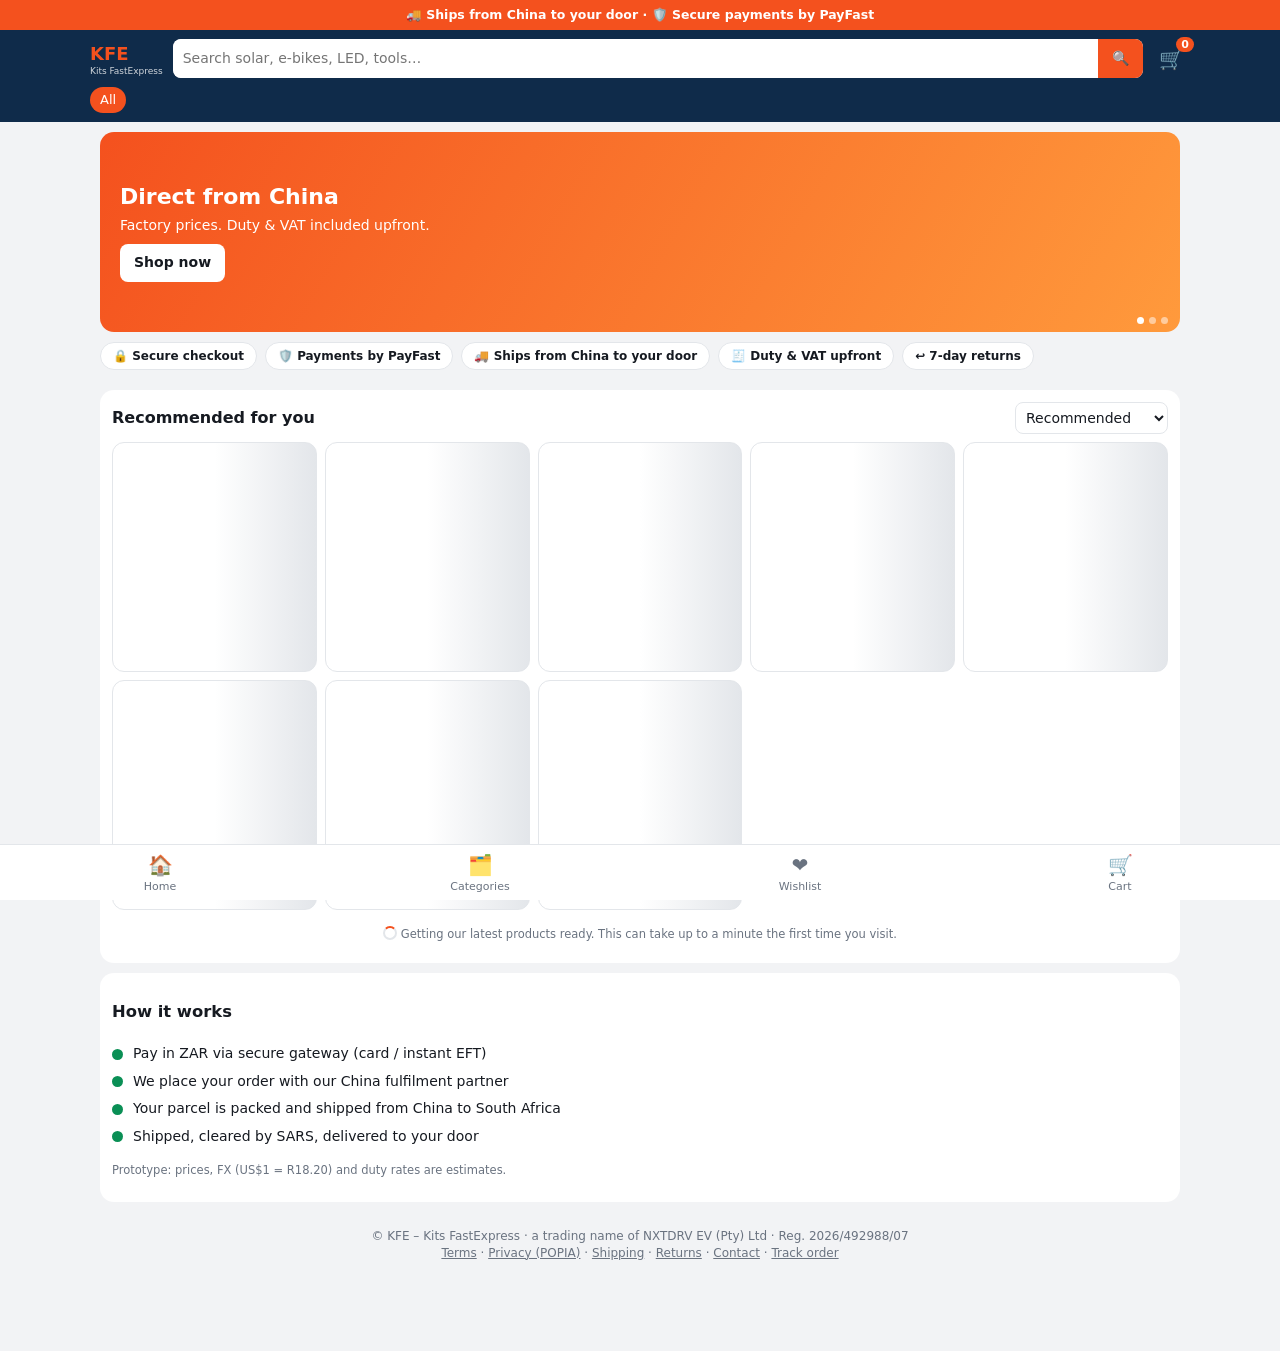
==== commit 954643a6: "Add files via upload" ====
--- a/index.html
+++ b/index.html
@@ -2,6 +2,7 @@
 <html lang="en"><head><meta charset="utf-8">
 <meta name="viewport" content="width=device-width, initial-scale=1, viewport-fit=cover">
 <title>KFE – Kits FastExpress</title>
+<link rel="manifest" href="/manifest.webmanifest"><meta name="theme-color" content="#0f2b4a"><link rel="icon" href="/icons/icon-192.png"><link rel="apple-touch-icon" href="/icons/apple-touch-icon.png">
 <style>
 :root{--bg:#f2f3f5;--card:#fff;--tx:#161a21;--mu:#6a7380;--ac:#f4511e;--nv:#0f2b4a;--bd:#e3e6ea;--gr:#0a8f55;--ye:#ffb400;box-sizing:border-box;padding-top:env(safe-area-inset-top,0px)}
 @media(prefers-color-scheme:dark){:root:not([data-theme="light"]){--bg:#0e1217;--card:#171d25;--tx:#eef1f5;--mu:#9aa5b5;--bd:#27303b;--nv:#0a1a2e}}
@@ -90,7 +91,7 @@
 <div class="step"><div class="dot d"></div>Your parcel is packed and shipped from China to South Africa</div>
 <div class="step"><div class="dot d"></div>Shipped, cleared by SARS, delivered to your door</div>
 <p class="mu">Prototype: prices, FX (US$1 = R18.20) and duty rates are estimates.</p></div>
-<div class="ft">© KFE – Kits FastExpress · a trading name of NXTDRV EV (Pty) Ltd · Reg. 2026/492988/07<br><a href="terms.html" style="color:inherit">Terms</a> · <a href="privacy.html" style="color:inherit">Privacy (POPIA)</a> · <a href="returns.html" style="color:inherit">Returns</a> · <a href="contact.html" style="color:inherit">Contact</a> · <a href="track.html" style="color:inherit">Track order</a></div>
+<div class="ft">© KFE – Kits FastExpress · a trading name of NXTDRV EV (Pty) Ltd · Reg. 2026/492988/07<br><a href="terms.html" style="color:inherit">Terms</a> · <a href="privacy.html" style="color:inherit">Privacy (POPIA)</a> · <a href="shipping.html" style="color:inherit">Shipping</a> · <a href="returns.html" style="color:inherit">Returns</a> · <a href="contact.html" style="color:inherit">Contact</a> · <a href="track.html" style="color:inherit">Track order</a></div>
 </main>
 <div id="dr" onclick="if(event.target===this)closeCart()"><div id="sh"><div class="row"><h3 style="margin:0">Your cart</h3><button class="o" onclick="closeCart()">Close</button></div><div id="it"></div><div id="sm"></div>
 <div id="co" style="display:none"><h3>Secure checkout</h3>
@@ -195,5 +196,5 @@
 if(j.loading&&!j.products.length){setTimeout(()=>loadCatalog(n),8000);return}
 P.length=0;j.products.forEach(x=>P.push(toP(x)));try{localStorage.setItem("kfe_p",JSON.stringify({t:Date.now(),p:j.products}))}catch(e){}LOADING=false;show();if(j.loading)setTimeout(()=>loadCatalog(0),15000)}
 catch(e){if(n<6)setTimeout(()=>loadCatalog(n+1),8000);else{LOADING=false;if(!P.length)$("g").innerHTML='<p class="mu">Could not load products. Please refresh the page.</p>'}}}
-tick();setInterval(tick,1000);if(API){P.length=0;try{const c=JSON.parse(localStorage.getItem("kfe_p")||"null");if(c&&Date.now()-c.t<6048e5&&Array.isArray(c.p)&&c.p.length){c.p.forEach(x=>P.push(toP(x)));LOADING=false}}catch(e){}}show();loadCatalog();
+tick();setInterval(tick,1000);if(API){P.length=0;try{const c=JSON.parse(localStorage.getItem("kfe_p")||"null");if(c&&Date.now()-c.t<6048e5&&Array.isArray(c.p)&&c.p.length){c.p.forEach(x=>P.push(toP(x)));LOADING=false}}catch(e){}}show();loadCatalog();if("serviceWorker" in navigator)addEventListener("load",()=>navigator.serviceWorker.register("/sw.js").catch(()=>{}));
 </script></body></html>
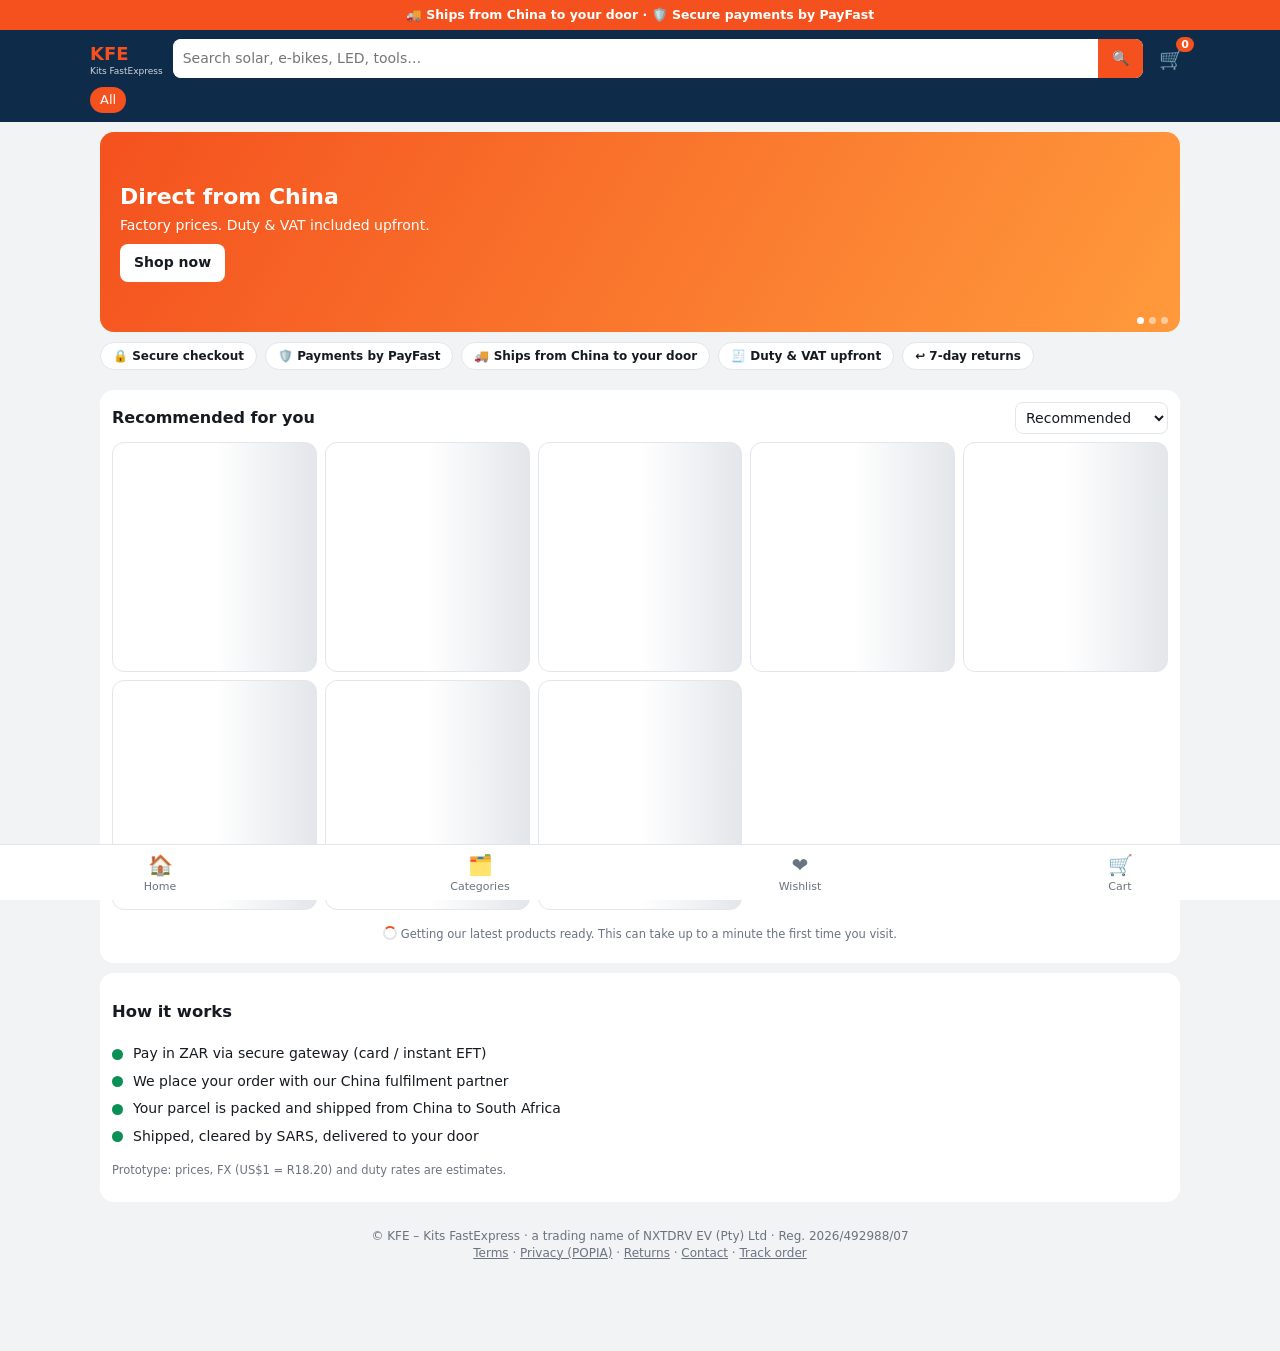
==== commit 283456a7: "Add files via upload" ====
--- a/index.html
+++ b/index.html
@@ -91,7 +91,7 @@
 <div class="step"><div class="dot d"></div>Your parcel is packed and shipped from China to South Africa</div>
 <div class="step"><div class="dot d"></div>Shipped, cleared by SARS, delivered to your door</div>
 <p class="mu">Prototype: prices, FX (US$1 = R18.20) and duty rates are estimates.</p></div>
-<div class="ft">© KFE – Kits FastExpress · a trading name of NXTDRV EV (Pty) Ltd · Reg. 2026/492988/07<br><a href="terms.html" style="color:inherit">Terms</a> · <a href="privacy.html" style="color:inherit">Privacy (POPIA)</a> · <a href="shipping.html" style="color:inherit">Shipping</a> · <a href="returns.html" style="color:inherit">Returns</a> · <a href="contact.html" style="color:inherit">Contact</a> · <a href="track.html" style="color:inherit">Track order</a></div>
+<div class="ft">© KFE – Kits FastExpress · a trading name of NXTDRV EV (Pty) Ltd · Reg. 2026/492988/07<br><a href="terms.html" style="color:inherit">Terms</a> · <a href="privacy.html" style="color:inherit">Privacy (POPIA)</a> · <a href="returns.html" style="color:inherit">Returns</a> · <a href="contact.html" style="color:inherit">Contact</a> · <a href="track.html" style="color:inherit">Track order</a></div>
 </main>
 <div id="dr" onclick="if(event.target===this)closeCart()"><div id="sh"><div class="row"><h3 style="margin:0">Your cart</h3><button class="o" onclick="closeCart()">Close</button></div><div id="it"></div><div id="sm"></div>
 <div id="co" style="display:none"><h3>Secure checkout</h3>
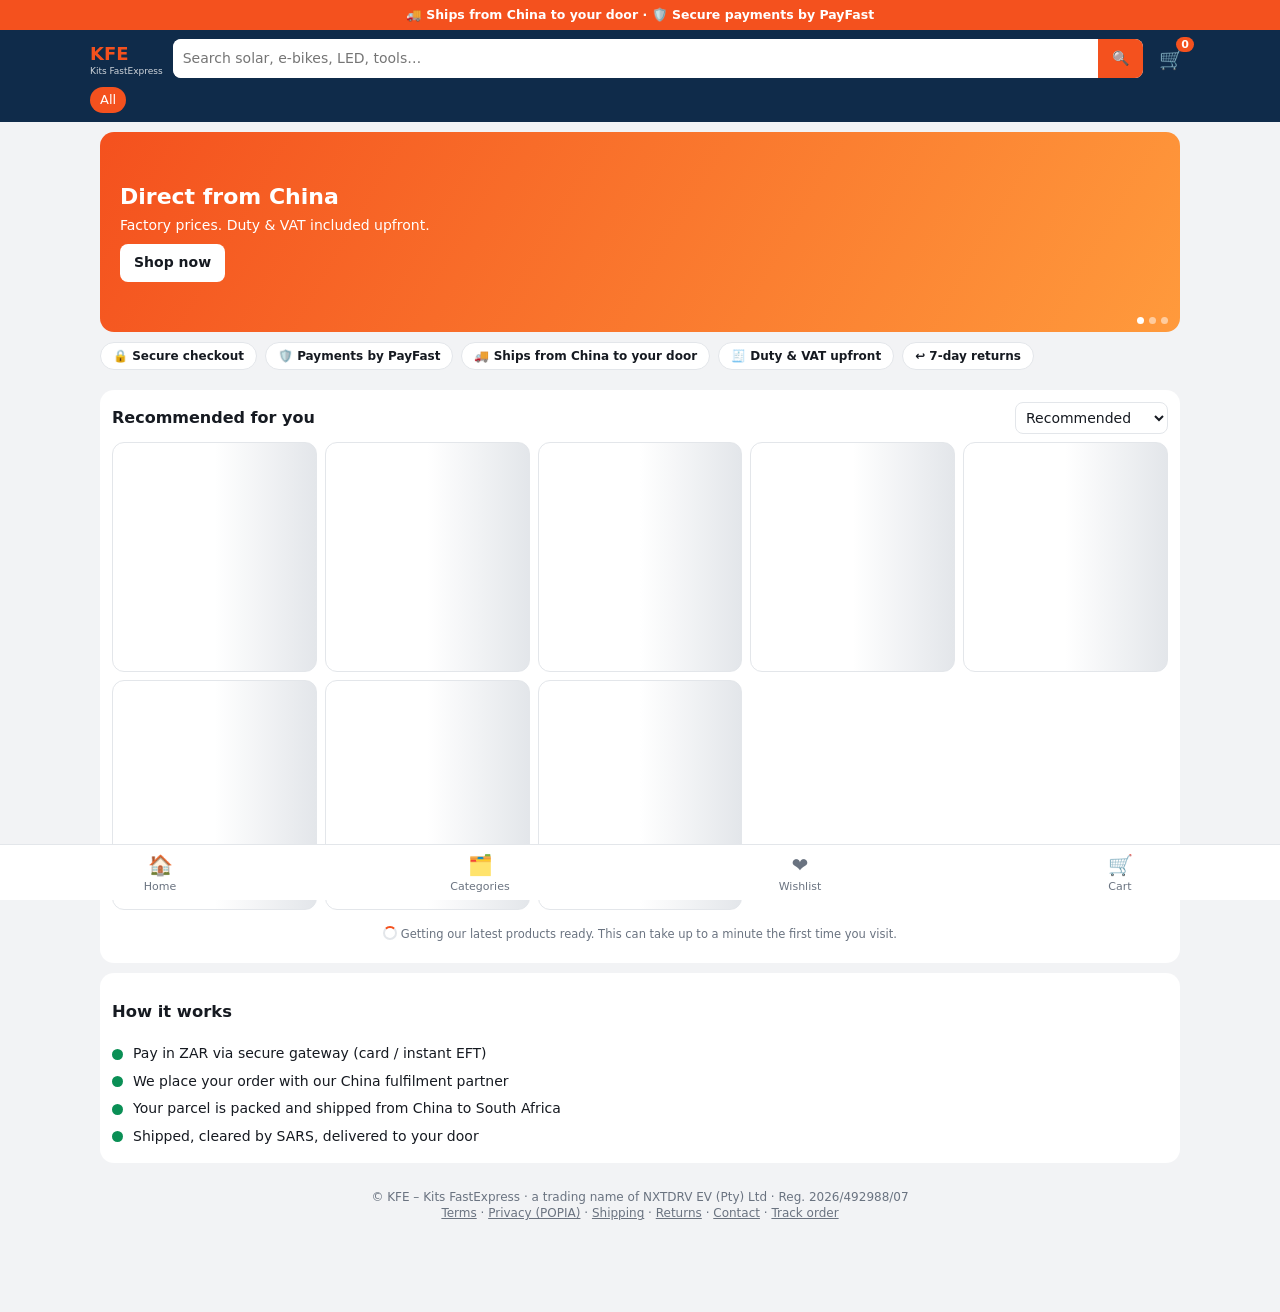
==== commit 24b87948: "Add files via upload" ====
--- a/index.html
+++ b/index.html
@@ -90,8 +90,8 @@
 <div class="step"><div class="dot d"></div>We place your order with our China fulfilment partner</div>
 <div class="step"><div class="dot d"></div>Your parcel is packed and shipped from China to South Africa</div>
 <div class="step"><div class="dot d"></div>Shipped, cleared by SARS, delivered to your door</div>
-<p class="mu">Prototype: prices, FX (US$1 = R18.20) and duty rates are estimates.</p></div>
-<div class="ft">© KFE – Kits FastExpress · a trading name of NXTDRV EV (Pty) Ltd · Reg. 2026/492988/07<br><a href="terms.html" style="color:inherit">Terms</a> · <a href="privacy.html" style="color:inherit">Privacy (POPIA)</a> · <a href="returns.html" style="color:inherit">Returns</a> · <a href="contact.html" style="color:inherit">Contact</a> · <a href="track.html" style="color:inherit">Track order</a></div>
+</div>
+<div class="ft">© KFE – Kits FastExpress · a trading name of NXTDRV EV (Pty) Ltd · Reg. 2026/492988/07<br><a href="terms.html" style="color:inherit">Terms</a> · <a href="privacy.html" style="color:inherit">Privacy (POPIA)</a> · <a href="shipping.html" style="color:inherit">Shipping</a> · <a href="returns.html" style="color:inherit">Returns</a> · <a href="contact.html" style="color:inherit">Contact</a> · <a href="track.html" style="color:inherit">Track order</a></div>
 </main>
 <div id="dr" onclick="if(event.target===this)closeCart()"><div id="sh"><div class="row"><h3 style="margin:0">Your cart</h3><button class="o" onclick="closeCart()">Close</button></div><div id="it"></div><div id="sm"></div>
 <div id="co" style="display:none"><h3>Secure checkout</h3>
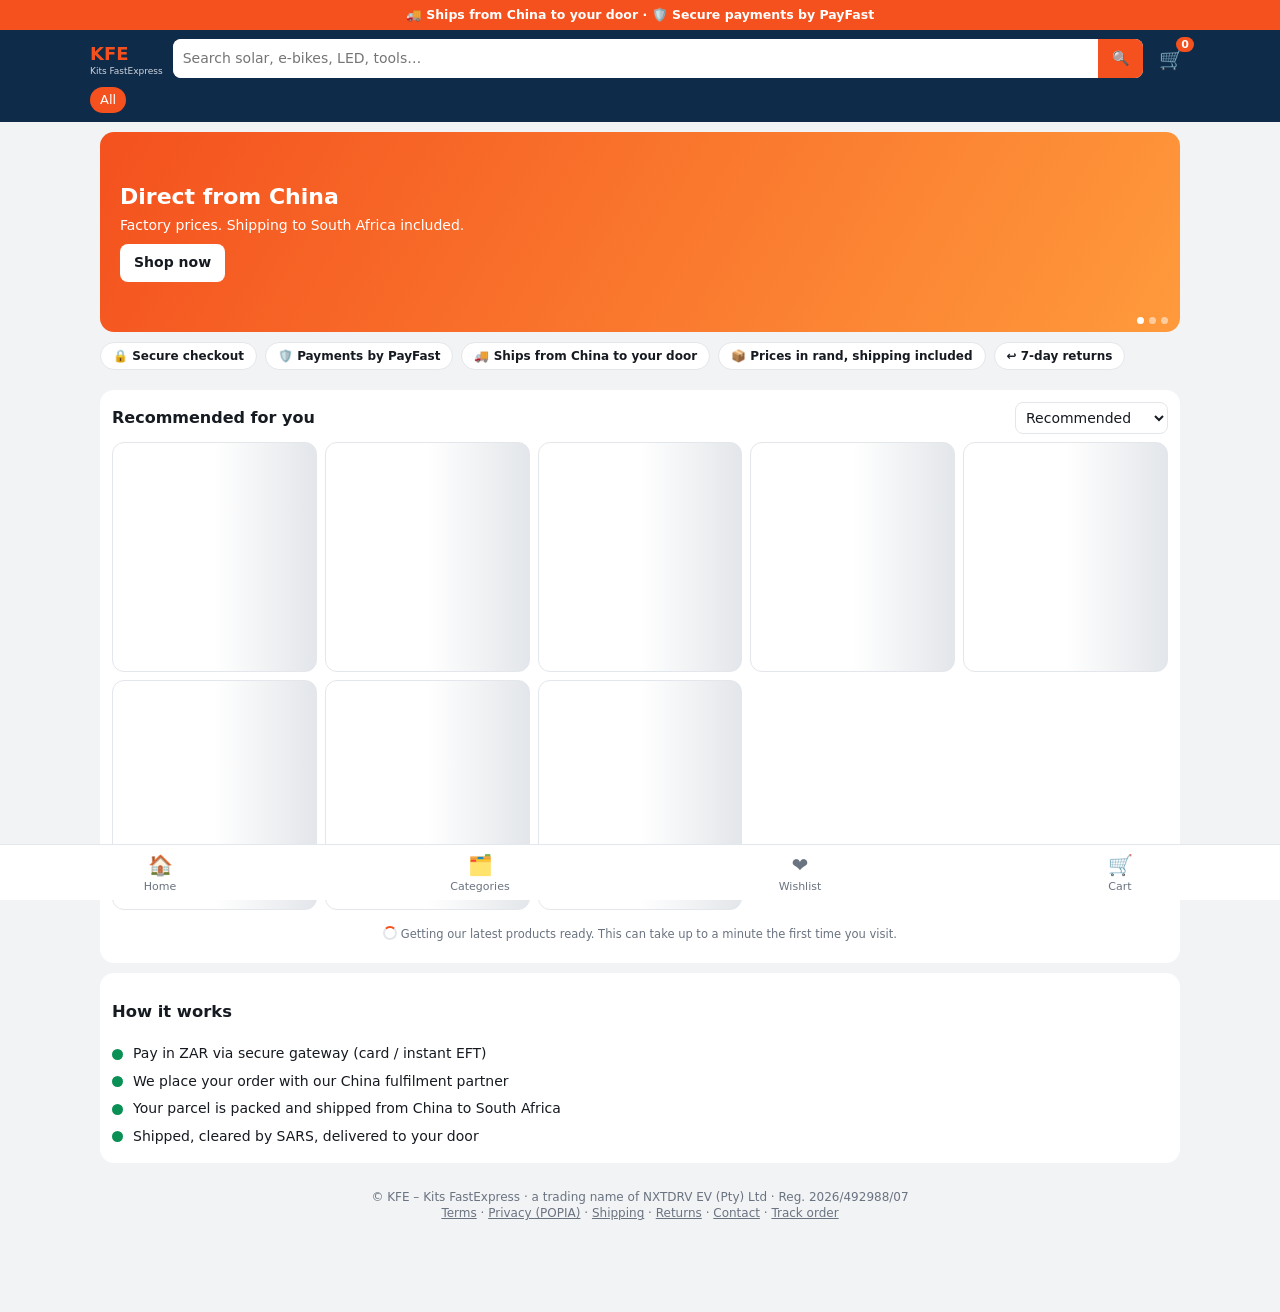
==== commit 08737469: "Add files via upload" ====
--- a/index.html
+++ b/index.html
@@ -77,11 +77,11 @@
 <nav class="cats" id="nav"></nav></header>
 <main id="top">
 <div class="hero" id="hero">
-<div class="sl s0 on"><h2>Direct from China</h2><p>Factory prices. Duty & VAT included upfront.</p><button onclick="setCat('')">Shop now</button></div>
+<div class="sl s0 on"><h2>Direct from China</h2><p>Factory prices. Shipping to South Africa included.</p><button onclick="setCat('')">Shop now</button></div>
 <div class="sl s1"><h2>Power up SA ☀️</h2><p>Solar lights and more, shipped to your door.</p><button onclick="setCat('Solar')">Shop solar</button></div>
 <div class="sl s2"><h2>Pay safely</h2><p>Card and instant EFT, processed by PayFast.</p><button onclick="document.getElementById('how').scrollIntoView()">How it works</button></div>
 <div class="dots" id="dots"><span class="on"></span><span></span><span></span></div></div>
-<div class="tb"><div>🔒 Secure checkout</div><div>🛡️ Payments by PayFast</div><div>🚚 Ships from China to your door</div><div>🧾 Duty & VAT upfront</div><div>↩️ 7-day returns</div></div>
+<div class="tb"><div>🔒 Secure checkout</div><div>🛡️ Payments by PayFast</div><div>🚚 Ships from China to your door</div><div>📦 Prices in rand, shipping included</div><div>↩️ 7-day returns</div></div>
 <div class="ci" id="ci"></div>
 <div class="sec" id="deals"><div class="sh"><h3>⚡ Flash deals</h3><span>Ends in <span class="cd" id="cd">00:00:00</span></span></div><div class="fl" id="fl"></div></div>
 <div class="sec" id="all"><div class="sh"><h3 id="ttl">Recommended for you</h3><div class="tools"><select id="so" onchange="reshow()"><option value="r">Recommended</option><option value="pl">Price: low → high</option><option value="ph">Price: high → low</option><option value="rt">Top rated</option><option value="sd">Best selling</option></select></div></div><div class="grid" id="g"></div></div>
@@ -137,14 +137,14 @@
 const VARS={};let PD=null,PDV=null,PDQ=1,PDI=0,PDX=null;
 const vinfo=id=>VARS[id]||P.find(x=>x.id==id);
 const safeImg=u=>typeof u==="string"&&/^https:\/\//.test(u);
-function card(p){const id=esc(p.id),cj=p.nv>0,op=cj?` onclick="openP('${id}')" style="cursor:pointer"`:"";return`<div class="p">${p.d>0?`<span class="dc">-${p.d}%</span>`:""}<button class="hz ${wish[p.id]?"on":""}" onclick="hz('${id}')">♥</button><div class="pi"${op}>${ic(p)}</div><div class="pb"><span class="src">via ${esc(p.s)}</span><div class="pn"${op}>${esc(p.n)}</div>${p.r?`<div class="st">★ ${p.r} <span class="mu">· ${K(p.k)} sold</span></div>`:(p.a?`<div class="mu">Delivery ≈ ${esc(p.a)} days</div>`:"")}<div><span class="pr">${p.nv>1?'<span class="mu">from </span>':""}${R(p.p)}</span>${p.o?`<span class="old">${R(p.o)}</span>`:""}</div><div class="mu">Incl. shipping, duty &amp; VAT</div><button onclick="${cj?`openP('${id}')`:`add('${id}')`}">${cj?"View":"Add to cart"}</button></div></div>`}
+function card(p){const id=esc(p.id),cj=p.nv>0,op=cj?` onclick="openP('${id}')" style="cursor:pointer"`:"";return`<div class="p">${p.d>0?`<span class="dc">-${p.d}%</span>`:""}<button class="hz ${wish[p.id]?"on":""}" onclick="hz('${id}')">♥</button><div class="pi"${op}>${ic(p)}</div><div class="pb"><span class="src">via ${esc(p.s)}</span><div class="pn"${op}>${esc(p.n)}</div>${p.r?`<div class="st">★ ${p.r} <span class="mu">· ${K(p.k)} sold</span></div>`:(p.a?`<div class="mu">Delivery ≈ ${esc(p.a)} days</div>`:"")}<div><span class="pr">${p.nv>1?'<span class="mu">from </span>':""}${R(p.p)}</span>${p.o?`<span class="old">${R(p.o)}</span>`:""}</div><div class="mu">Shipping to South Africa included</div><button onclick="${cj?`openP('${id}')`:`add('${id}')`}">${cj?"View":"Add to cart"}</button></div></div>`}
 async function openP(id){$("pd").classList.add("on");$("pds").innerHTML='<p class="mu"><span class="spin"></span> Loading… if our server has been idle this can take up to a minute.</p>';
 try{const r=await fetch(API+"/api/product/"+encodeURIComponent(id));if(!r.ok)throw 0;PD=await r.json();PDV=PD.def;PDQ=1;PDI=0;PDX=null;drawP()}
 catch(e){$("pds").innerHTML='<p class="mu">Could not load this product.</p><button class="o" onclick="closeP()">Close</button>'}}
 function closeP(){$("pd").classList.remove("on")}
 function selV(id){PDV=id;const o=PD.options.find(x=>x.id==id);PDX=safeImg(o.img)?o.img:null;drawP()}
 function drawP(){const o=PD.options.find(x=>x.id==PDV),im=(PD.imgs||[]).filter(safeImg),main=PDX||im[PDI]||"";
-$("pds").innerHTML=`<div class="row"><b>${esc(PD.c)}</b><button class="o" onclick="closeP()">✕ Close</button></div>${main?`<img class="gm" src="${esc(main)}" alt="">`:""}<div class="th">${im.map((u,i)=>`<img src="${esc(u)}" class="${!PDX&&i==PDI?"on":""}" onclick="PDX=null;PDI=${i};drawP()" alt="">`).join("")}</div><h3 style="margin:6px 0">${esc(PD.n)}</h3><div class="pr" style="font-size:24px">${R(o.p)}</div><div class="mu">Incl. shipping, duty &amp; VAT · ships from China · estimated delivery ${esc(PD.aging||"a few weeks")} days</div>${PD.options.length>1?`<div class="mu" style="margin-top:10px">${esc(PD.optName||"Option")}</div><div class="ch">${PD.options.map(x=>`<button class="${x.id==PDV?"on":""}" onclick="selV('${esc(x.id)}')">${esc(x.label)}</button>`).join("")}</div>`:""}<div class="qt" style="margin:12px 0"><button class="o" onclick="PDQ=Math.max(1,PDQ-1);drawP()">−</button><b>${PDQ}</b><button class="o" onclick="PDQ=Math.min(20,PDQ+1);drawP()">+</button></div><button style="width:100%" onclick="addV()">Add to cart · ${R(o.p*PDQ)}</button><h4>Description</h4><div class="ds">${esc(PD.desc||"No description available.")}</div><div class="di">${(PD.dimgs||[]).filter(safeImg).map(u=>`<img loading="lazy" src="${esc(u)}" alt="">`).join("")}</div>`}
+$("pds").innerHTML=`<div class="row"><b>${esc(PD.c)}</b><button class="o" onclick="closeP()">✕ Close</button></div>${main?`<img class="gm" src="${esc(main)}" alt="">`:""}<div class="th">${im.map((u,i)=>`<img src="${esc(u)}" class="${!PDX&&i==PDI?"on":""}" onclick="PDX=null;PDI=${i};drawP()" alt="">`).join("")}</div><h3 style="margin:6px 0">${esc(PD.n)}</h3><div class="pr" style="font-size:24px">${R(o.p)}</div><div class="mu">Shipping to South Africa included · ships from China · estimated delivery ${esc(PD.aging||"a few weeks")} days</div>${PD.options.length>1?`<div class="mu" style="margin-top:10px">${esc(PD.optName||"Option")}</div><div class="ch">${PD.options.map(x=>`<button class="${x.id==PDV?"on":""}" onclick="selV('${esc(x.id)}')">${esc(x.label)}</button>`).join("")}</div>`:""}<div class="qt" style="margin:12px 0"><button class="o" onclick="PDQ=Math.max(1,PDQ-1);drawP()">−</button><b>${PDQ}</b><button class="o" onclick="PDQ=Math.min(20,PDQ+1);drawP()">+</button></div><button style="width:100%" onclick="addV()">Add to cart · ${R(o.p*PDQ)}</button><h4>Description</h4><div class="ds">${esc(PD.desc||"No description available.")}</div><div class="di">${(PD.dimgs||[]).filter(safeImg).map(u=>`<img loading="lazy" src="${esc(u)}" alt="">`).join("")}</div>`}
 function addV(){const o=PD.options.find(x=>x.id==PDV);VARS[o.id]={id:o.id,n:PD.n+(PD.options.length>1?" – "+o.label:""),p:o.p,img:safeImg(o.img)?o.img:PD.img,i:"📦"};cart[o.id]=Math.min(20,(cart[o.id]||0)+PDQ);upd();closeP();openCart()}
 function show(){let l=P.filter(p=>(!cat||p.c===cat)&&(!wl||wish[p.id])&&p.n.toLowerCase().includes($("q").value.toLowerCase()));const s=$("so").value;
 l.sort((a,b)=>s=="pl"?a.p-b.p:s=="ph"?b.p-a.p:s=="rt"?b.r-a.r:s=="sd"?b.k-a.k:a.id-b.id);
@@ -164,7 +164,7 @@
 d.querySelectorAll("button").forEach(b=>b.onclick=()=>{cart[id]+=+b.dataset.d;if(cart[id]<=0)delete cart[id];upd();draw()});$("it").appendChild(d)});
 const dl=sub>=FREE?0:DEL,pc=Math.min(100,sub/FREE*100);
 $("sm").innerHTML=`<div class="sec"><div class="mu">${sub>=FREE?"🎉 Free local delivery unlocked":"Add "+R(FREE-sub)+" more for free local delivery"}</div><div class="pg"><div style="width:${pc}%"></div></div>
-<div class="row"><span>Items (shipping, duty & VAT incl.)</span><span>${R(sub)}</span></div><div class="row"><span>Local delivery</span><span>${dl?R(dl):"FREE"}</span></div><div class="row tot"><span>Total</span><span>${R(sub+dl)}</span></div></div>`;$("co").style.display="block"}
+<div class="row"><span>Items (shipping included)</span><span>${R(sub)}</span></div><div class="row"><span>Local delivery</span><span>${dl?R(dl):"FREE"}</span></div><div class="row tot"><span>Total</span><span>${R(sub+dl)}</span></div><div class="mu" style="margin-top:6px">Import duty and VAT are not included. For some shipping methods, customs may charge them on delivery.</div></div>`;$("co").style.display="block"}
 async function pay(){const btn=document.querySelector("#co button");btn.disabled=true;btn.textContent="Redirecting to secure payment…";
 try{const r=await fetch(API+"/api/checkout",{method:"POST",headers:{"Content-Type":"application/json"},body:JSON.stringify({cart,name:$("fn").value,email:$("em").value,phone:$("ph").value,address:$("ad").value,province:$("pv").value,idType:$("idt").value,idNumber:$("idn").value.replace(/\s/g,""),consent:$("pp").checked})});
 const j=await r.json();if(!r.ok)throw new Error(j.error||"Checkout failed");
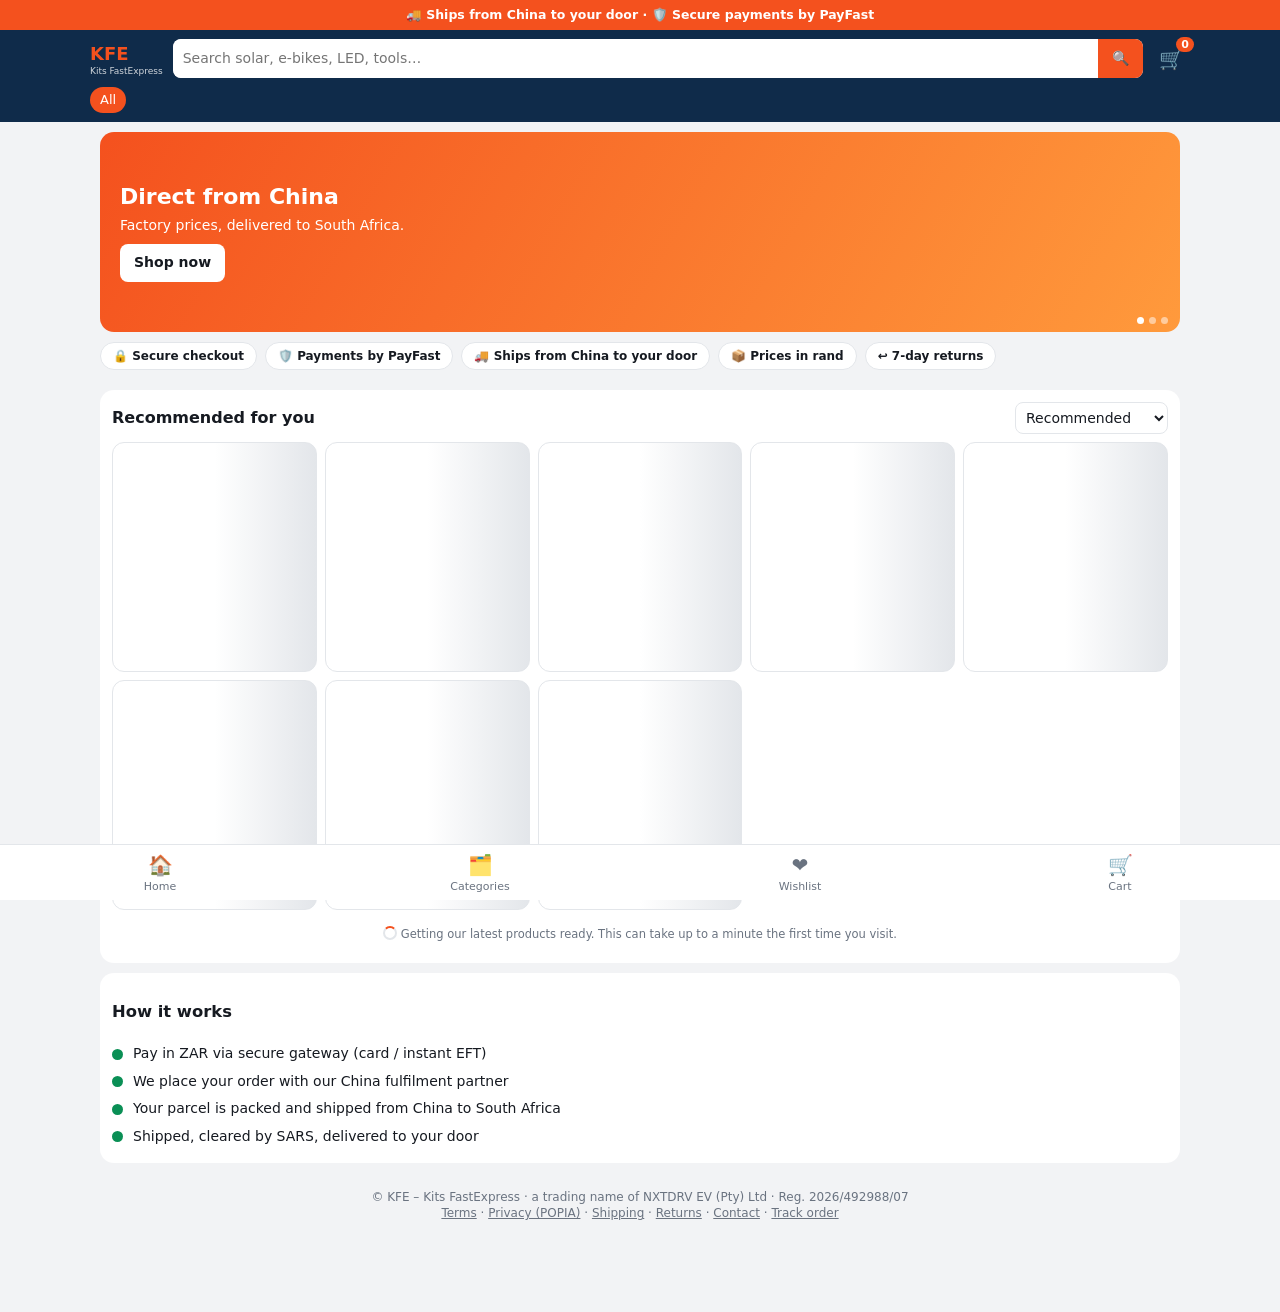
==== commit cf44278d: "Add files via upload" ====
--- a/index.html
+++ b/index.html
@@ -77,11 +77,11 @@
 <nav class="cats" id="nav"></nav></header>
 <main id="top">
 <div class="hero" id="hero">
-<div class="sl s0 on"><h2>Direct from China</h2><p>Factory prices. Shipping to South Africa included.</p><button onclick="setCat('')">Shop now</button></div>
+<div class="sl s0 on"><h2>Direct from China</h2><p>Factory prices, delivered to South Africa.</p><button onclick="setCat('')">Shop now</button></div>
 <div class="sl s1"><h2>Power up SA ☀️</h2><p>Solar lights and more, shipped to your door.</p><button onclick="setCat('Solar')">Shop solar</button></div>
 <div class="sl s2"><h2>Pay safely</h2><p>Card and instant EFT, processed by PayFast.</p><button onclick="document.getElementById('how').scrollIntoView()">How it works</button></div>
 <div class="dots" id="dots"><span class="on"></span><span></span><span></span></div></div>
-<div class="tb"><div>🔒 Secure checkout</div><div>🛡️ Payments by PayFast</div><div>🚚 Ships from China to your door</div><div>📦 Prices in rand, shipping included</div><div>↩️ 7-day returns</div></div>
+<div class="tb"><div>🔒 Secure checkout</div><div>🛡️ Payments by PayFast</div><div>🚚 Ships from China to your door</div><div>📦 Prices in rand</div><div>↩️ 7-day returns</div></div>
 <div class="ci" id="ci"></div>
 <div class="sec" id="deals"><div class="sh"><h3>⚡ Flash deals</h3><span>Ends in <span class="cd" id="cd">00:00:00</span></span></div><div class="fl" id="fl"></div></div>
 <div class="sec" id="all"><div class="sh"><h3 id="ttl">Recommended for you</h3><div class="tools"><select id="so" onchange="reshow()"><option value="r">Recommended</option><option value="pl">Price: low → high</option><option value="ph">Price: high → low</option><option value="rt">Top rated</option><option value="sd">Best selling</option></select></div></div><div class="grid" id="g"></div></div>
@@ -131,21 +131,22 @@
 const SK='<div class="p sk"></div>'.repeat(8)+'<div class="mu" style="grid-column:1/-1;text-align:center;padding:8px"><span class="spin"></span> Getting our latest products ready. This can take up to a minute the first time you visit.</div>';
 const esc=s=>String(s).replace(/[&<>"']/g,c=>({"&":"&amp;","<":"&lt;",">":"&gt;",'"':"&quot;","'":"&#39;"}[c]));
 const ic=p=>p.img&&/^https:\/\//.test(p.img)?'<img src="'+esc(p.img)+'" alt="" loading="lazy" style="width:100%;height:100%;object-fit:cover">':p.i;
+let SHIPSEP=false,CJM=false;
 let SHOW=40;function reshow(){SHOW=40;show()}
 let cat="",cart={},wish={},wl=false;
 const $=i=>document.getElementById(i),R=n=>"R"+Math.round(n).toLocaleString("en-ZA"),K=n=>n>=1000?(n/1000).toFixed(1)+"k":n;
 const VARS={};let PD=null,PDV=null,PDQ=1,PDI=0,PDX=null;
 const vinfo=id=>VARS[id]||P.find(x=>x.id==id);
 const safeImg=u=>typeof u==="string"&&/^https:\/\//.test(u);
-function card(p){const id=esc(p.id),cj=p.nv>0,op=cj?` onclick="openP('${id}')" style="cursor:pointer"`:"";return`<div class="p">${p.d>0?`<span class="dc">-${p.d}%</span>`:""}<button class="hz ${wish[p.id]?"on":""}" onclick="hz('${id}')">♥</button><div class="pi"${op}>${ic(p)}</div><div class="pb"><span class="src">via ${esc(p.s)}</span><div class="pn"${op}>${esc(p.n)}</div>${p.r?`<div class="st">★ ${p.r} <span class="mu">· ${K(p.k)} sold</span></div>`:(p.a?`<div class="mu">Delivery ≈ ${esc(p.a)} days</div>`:"")}<div><span class="pr">${p.nv>1?'<span class="mu">from </span>':""}${R(p.p)}</span>${p.o?`<span class="old">${R(p.o)}</span>`:""}</div><div class="mu">Shipping to South Africa included</div><button onclick="${cj?`openP('${id}')`:`add('${id}')`}">${cj?"View":"Add to cart"}</button></div></div>`}
+function card(p){const id=esc(p.id),cj=p.nv>0,op=cj?` onclick="openP('${id}')" style="cursor:pointer"`:"";return`<div class="p">${p.d>0?`<span class="dc">-${p.d}%</span>`:""}<button class="hz ${wish[p.id]?"on":""}" onclick="hz('${id}')">♥</button><div class="pi"${op}>${ic(p)}</div><div class="pb"><span class="src">via ${esc(p.s)}</span><div class="pn"${op}>${esc(p.n)}</div>${p.r?`<div class="st">★ ${p.r} <span class="mu">· ${K(p.k)} sold</span></div>`:(p.a?`<div class="mu">Delivery ≈ ${esc(p.a)} days</div>`:"")}<div><span class="pr">${p.nv>1?'<span class="mu">from </span>':""}${R(p.p)}</span>${p.o?`<span class="old">${R(p.o)}</span>`:""}</div><div class="mu">${SHIPSEP?"Shipping and VAT not included":"Shipping to South Africa included"}</div><button onclick="${cj?`openP('${id}')`:`add('${id}')`}">${cj?"View":"Add to cart"}</button></div></div>`}
 async function openP(id){$("pd").classList.add("on");$("pds").innerHTML='<p class="mu"><span class="spin"></span> Loading… if our server has been idle this can take up to a minute.</p>';
 try{const r=await fetch(API+"/api/product/"+encodeURIComponent(id));if(!r.ok)throw 0;PD=await r.json();PDV=PD.def;PDQ=1;PDI=0;PDX=null;drawP()}
 catch(e){$("pds").innerHTML='<p class="mu">Could not load this product.</p><button class="o" onclick="closeP()">Close</button>'}}
 function closeP(){$("pd").classList.remove("on")}
 function selV(id){PDV=id;const o=PD.options.find(x=>x.id==id);PDX=safeImg(o.img)?o.img:null;drawP()}
 function drawP(){const o=PD.options.find(x=>x.id==PDV),im=(PD.imgs||[]).filter(safeImg),main=PDX||im[PDI]||"";
-$("pds").innerHTML=`<div class="row"><b>${esc(PD.c)}</b><button class="o" onclick="closeP()">✕ Close</button></div>${main?`<img class="gm" src="${esc(main)}" alt="">`:""}<div class="th">${im.map((u,i)=>`<img src="${esc(u)}" class="${!PDX&&i==PDI?"on":""}" onclick="PDX=null;PDI=${i};drawP()" alt="">`).join("")}</div><h3 style="margin:6px 0">${esc(PD.n)}</h3><div class="pr" style="font-size:24px">${R(o.p)}</div><div class="mu">Shipping to South Africa included · ships from China · estimated delivery ${esc(PD.aging||"a few weeks")} days</div>${PD.options.length>1?`<div class="mu" style="margin-top:10px">${esc(PD.optName||"Option")}</div><div class="ch">${PD.options.map(x=>`<button class="${x.id==PDV?"on":""}" onclick="selV('${esc(x.id)}')">${esc(x.label)}</button>`).join("")}</div>`:""}<div class="qt" style="margin:12px 0"><button class="o" onclick="PDQ=Math.max(1,PDQ-1);drawP()">−</button><b>${PDQ}</b><button class="o" onclick="PDQ=Math.min(20,PDQ+1);drawP()">+</button></div><button style="width:100%" onclick="addV()">Add to cart · ${R(o.p*PDQ)}</button><h4>Description</h4><div class="ds">${esc(PD.desc||"No description available.")}</div><div class="di">${(PD.dimgs||[]).filter(safeImg).map(u=>`<img loading="lazy" src="${esc(u)}" alt="">`).join("")}</div>`}
-function addV(){const o=PD.options.find(x=>x.id==PDV);VARS[o.id]={id:o.id,n:PD.n+(PD.options.length>1?" – "+o.label:""),p:o.p,img:safeImg(o.img)?o.img:PD.img,i:"📦"};cart[o.id]=Math.min(20,(cart[o.id]||0)+PDQ);upd();closeP();openCart()}
+$("pds").innerHTML=`<div class="row"><b>${esc(PD.c)}</b><button class="o" onclick="closeP()">✕ Close</button></div>${main?`<img class="gm" src="${esc(main)}" alt="">`:""}<div class="th">${im.map((u,i)=>`<img src="${esc(u)}" class="${!PDX&&i==PDI?"on":""}" onclick="PDX=null;PDI=${i};drawP()" alt="">`).join("")}</div><h3 style="margin:6px 0">${esc(PD.n)}</h3><div class="pr" style="font-size:24px">${R(o.p)}</div>${SHIPSEP&&o.ship?`<div class="mu">Shipping to South Africa: about ${R(o.ship)} per item, added at checkout.</div>`:""}<div class="mu">${SHIPSEP?"Price excludes shipping and VAT":"Shipping to South Africa included"} · ships from China · estimated delivery ${esc(PD.aging||"a few weeks")} days</div>${PD.options.length>1?`<div class="mu" style="margin-top:10px">${esc(PD.optName||"Option")}</div><div class="ch">${PD.options.map(x=>`<button class="${x.id==PDV?"on":""}" onclick="selV('${esc(x.id)}')">${esc(x.label)}</button>`).join("")}</div>`:""}<div class="qt" style="margin:12px 0"><button class="o" onclick="PDQ=Math.max(1,PDQ-1);drawP()">−</button><b>${PDQ}</b><button class="o" onclick="PDQ=Math.min(20,PDQ+1);drawP()">+</button></div><button style="width:100%" onclick="addV()">Add to cart · ${R(o.p*PDQ)}</button><h4>Description</h4><div class="ds">${esc(PD.desc||"No description available.")}</div><div class="di">${(PD.dimgs||[]).filter(safeImg).map(u=>`<img loading="lazy" src="${esc(u)}" alt="">`).join("")}</div>`}
+function addV(){const o=PD.options.find(x=>x.id==PDV);VARS[o.id]={id:o.id,n:PD.n+(PD.options.length>1?" – "+o.label:""),p:o.p,ship:o.ship||0,img:safeImg(o.img)?o.img:PD.img,i:"📦"};cart[o.id]=Math.min(20,(cart[o.id]||0)+PDQ);upd();closeP();openCart()}
 function show(){let l=P.filter(p=>(!cat||p.c===cat)&&(!wl||wish[p.id])&&p.n.toLowerCase().includes($("q").value.toLowerCase()));const s=$("so").value;
 l.sort((a,b)=>s=="pl"?a.p-b.p:s=="ph"?b.p-a.p:s=="rt"?b.r-a.r:s=="sd"?b.k-a.k:a.id-b.id);
 $("g").innerHTML=(l.slice(0,SHOW).map(card).join("")+(l.length>SHOW?'<div style="grid-column:1/-1;text-align:center"><button onclick="SHOW+=40;show()">Show more ('+(l.length-SHOW)+' more)</button></div>':""))||(LOADING?SK:'<p class="mu">Nothing found.</p>');$("ttl").textContent=wl?"❤️ Your wishlist":cat||"Recommended for you";
@@ -159,12 +160,11 @@
 function closeCart(){$("dr").classList.remove("on")}
 function draw(){const ids=Object.keys(cart);$("it").innerHTML="";
 if(!ids.length){$("it").innerHTML='<p class="mu">Your cart is empty.</p>';$("sm").innerHTML="";$("co").style.display="none";return}
-let sub=0;ids.forEach(id=>{const p=vinfo(id)||{n:"Item",p:0,i:"📦"},q=cart[id];sub+=p.p*q;const d=document.createElement("div");d.className="ct";
+let sub=0,sh=0;ids.forEach(id=>{const p=vinfo(id)||{n:"Item",p:0,i:"📦"},q=cart[id];sub+=p.p*q;sh+=(p.ship||0)*q;const d=document.createElement("div");d.className="ct";
 d.innerHTML=`<div class="pi">${ic(p)}</div><div style="flex:1"><div class="pn" style="min-height:0">${esc(p.n)}</div><b style="color:var(--ac)">${R(p.p*q)}</b></div><div class="qt"><button class="o" data-d="-1">−</button>${q}<button class="o" data-d="1">+</button></div>`;
 d.querySelectorAll("button").forEach(b=>b.onclick=()=>{cart[id]+=+b.dataset.d;if(cart[id]<=0)delete cart[id];upd();draw()});$("it").appendChild(d)});
-const dl=sub>=FREE?0:DEL,pc=Math.min(100,sub/FREE*100);
-$("sm").innerHTML=`<div class="sec"><div class="mu">${sub>=FREE?"🎉 Free local delivery unlocked":"Add "+R(FREE-sub)+" more for free local delivery"}</div><div class="pg"><div style="width:${pc}%"></div></div>
-<div class="row"><span>Items (shipping included)</span><span>${R(sub)}</span></div><div class="row"><span>Local delivery</span><span>${dl?R(dl):"FREE"}</span></div><div class="row tot"><span>Total</span><span>${R(sub+dl)}</span></div><div class="mu" style="margin-top:6px">Import duty and VAT are not included. For some shipping methods, customs may charge them on delivery.</div></div>`;$("co").style.display="block"}
+const dl=CJM?0:(sub>=FREE?0:DEL),pc=Math.min(100,sub/FREE*100);
+$("sm").innerHTML=`<div class="sec">${CJM?"":`<div class="mu">${sub>=FREE?"🎉 Free local delivery unlocked":"Add "+R(FREE-sub)+" more for free local delivery"}</div><div class="pg"><div style="width:${pc}%"></div></div>`}<div class="row"><span>Items${SHIPSEP?"":" (shipping included)"}</span><span>${R(sub)}</span></div>${CJM?(SHIPSEP?`<div class="row"><span>Shipping to South Africa</span><span>${R(sh)}</span></div>`:""):`<div class="row"><span>Local delivery</span><span>${dl?R(dl):"FREE"}</span></div>`}<div class="row tot"><span>Total</span><span>${R(sub+sh+dl)}</span></div><div class="mu" style="margin-top:6px">${SHIPSEP?"Prices exclude VAT. KFE is not VAT registered, so we charge no VAT. Import duty and VAT are not included and may be charged by customs on delivery for some shipping methods.":"Import duty and VAT are not included. For some shipping methods, customs may charge them on delivery."}</div></div>`;$("co").style.display="block"}
 async function pay(){const btn=document.querySelector("#co button");btn.disabled=true;btn.textContent="Redirecting to secure payment…";
 try{const r=await fetch(API+"/api/checkout",{method:"POST",headers:{"Content-Type":"application/json"},body:JSON.stringify({cart,name:$("fn").value,email:$("em").value,phone:$("ph").value,address:$("ad").value,province:$("pv").value,idType:$("idt").value,idNumber:$("idn").value.replace(/\s/g,""),consent:$("pp").checked})});
 const j=await r.json();if(!r.ok)throw new Error(j.error||"Checkout failed");
@@ -192,9 +192,10 @@
 const toP=x=>({id:String(x.id),n:x.n,c:x.c,p:x.p,o:0,d:0,r:0,k:0,s:"China supplier",i:"📦",img:x.img,a:x.aging,nv:x.nv||1});
 async function loadCatalog(n=0){if(!API)return;
 try{const r=await fetch(API+"/api/products");const j=await r.json();
-if(j.mode!=="cj"){P.length=0;P.push(...DEMO);LOADING=false;show();return}
+if(j.mode!=="cj"){P.length=0;P.push(...DEMO);LOADING=false;CJM=false;show();return}
+CJM=true;SHIPSEP=j.ship==="separate";
 if(j.loading&&!j.products.length){setTimeout(()=>loadCatalog(n),8000);return}
-P.length=0;j.products.forEach(x=>P.push(toP(x)));try{localStorage.setItem("kfe_p",JSON.stringify({t:Date.now(),p:j.products}))}catch(e){}LOADING=false;show();if(j.loading)setTimeout(()=>loadCatalog(0),15000)}
+P.length=0;j.products.forEach(x=>P.push(toP(x)));try{localStorage.setItem("kfe_p",JSON.stringify({t:Date.now(),s:j.ship,p:j.products}))}catch(e){}LOADING=false;show();if(j.loading)setTimeout(()=>loadCatalog(0),15000)}
 catch(e){if(n<6)setTimeout(()=>loadCatalog(n+1),8000);else{LOADING=false;if(!P.length)$("g").innerHTML='<p class="mu">Could not load products. Please refresh the page.</p>'}}}
-tick();setInterval(tick,1000);if(API){P.length=0;try{const c=JSON.parse(localStorage.getItem("kfe_p")||"null");if(c&&Date.now()-c.t<6048e5&&Array.isArray(c.p)&&c.p.length){c.p.forEach(x=>P.push(toP(x)));LOADING=false}}catch(e){}}show();loadCatalog();if("serviceWorker" in navigator)addEventListener("load",()=>navigator.serviceWorker.register("/sw.js").catch(()=>{}));
+tick();setInterval(tick,1000);if(API){P.length=0;try{const c=JSON.parse(localStorage.getItem("kfe_p")||"null");if(c&&Date.now()-c.t<6048e5&&Array.isArray(c.p)&&c.p.length){c.p.forEach(x=>P.push(toP(x)));CJM=true;SHIPSEP=c.s==="separate";LOADING=false}}catch(e){}}show();loadCatalog();if("serviceWorker" in navigator)addEventListener("load",()=>navigator.serviceWorker.register("/sw.js").catch(()=>{}));
 </script></body></html>
